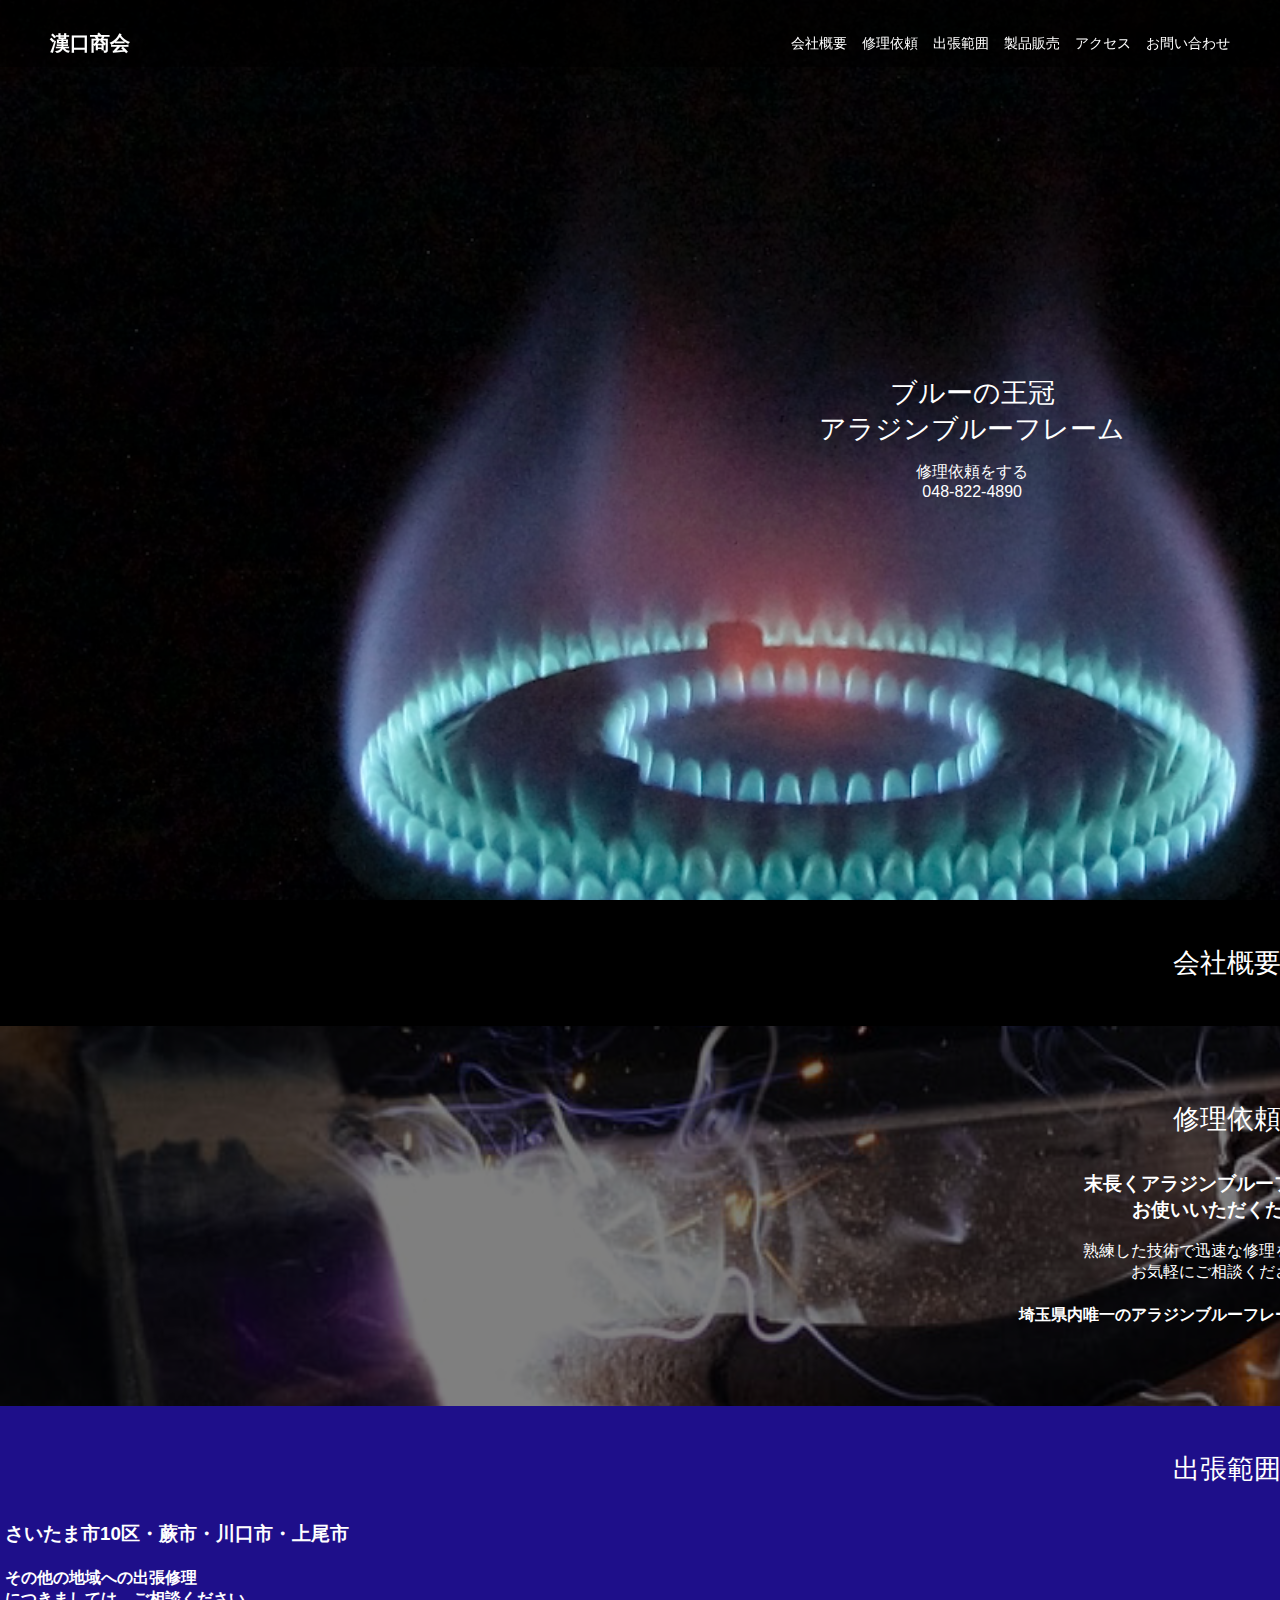
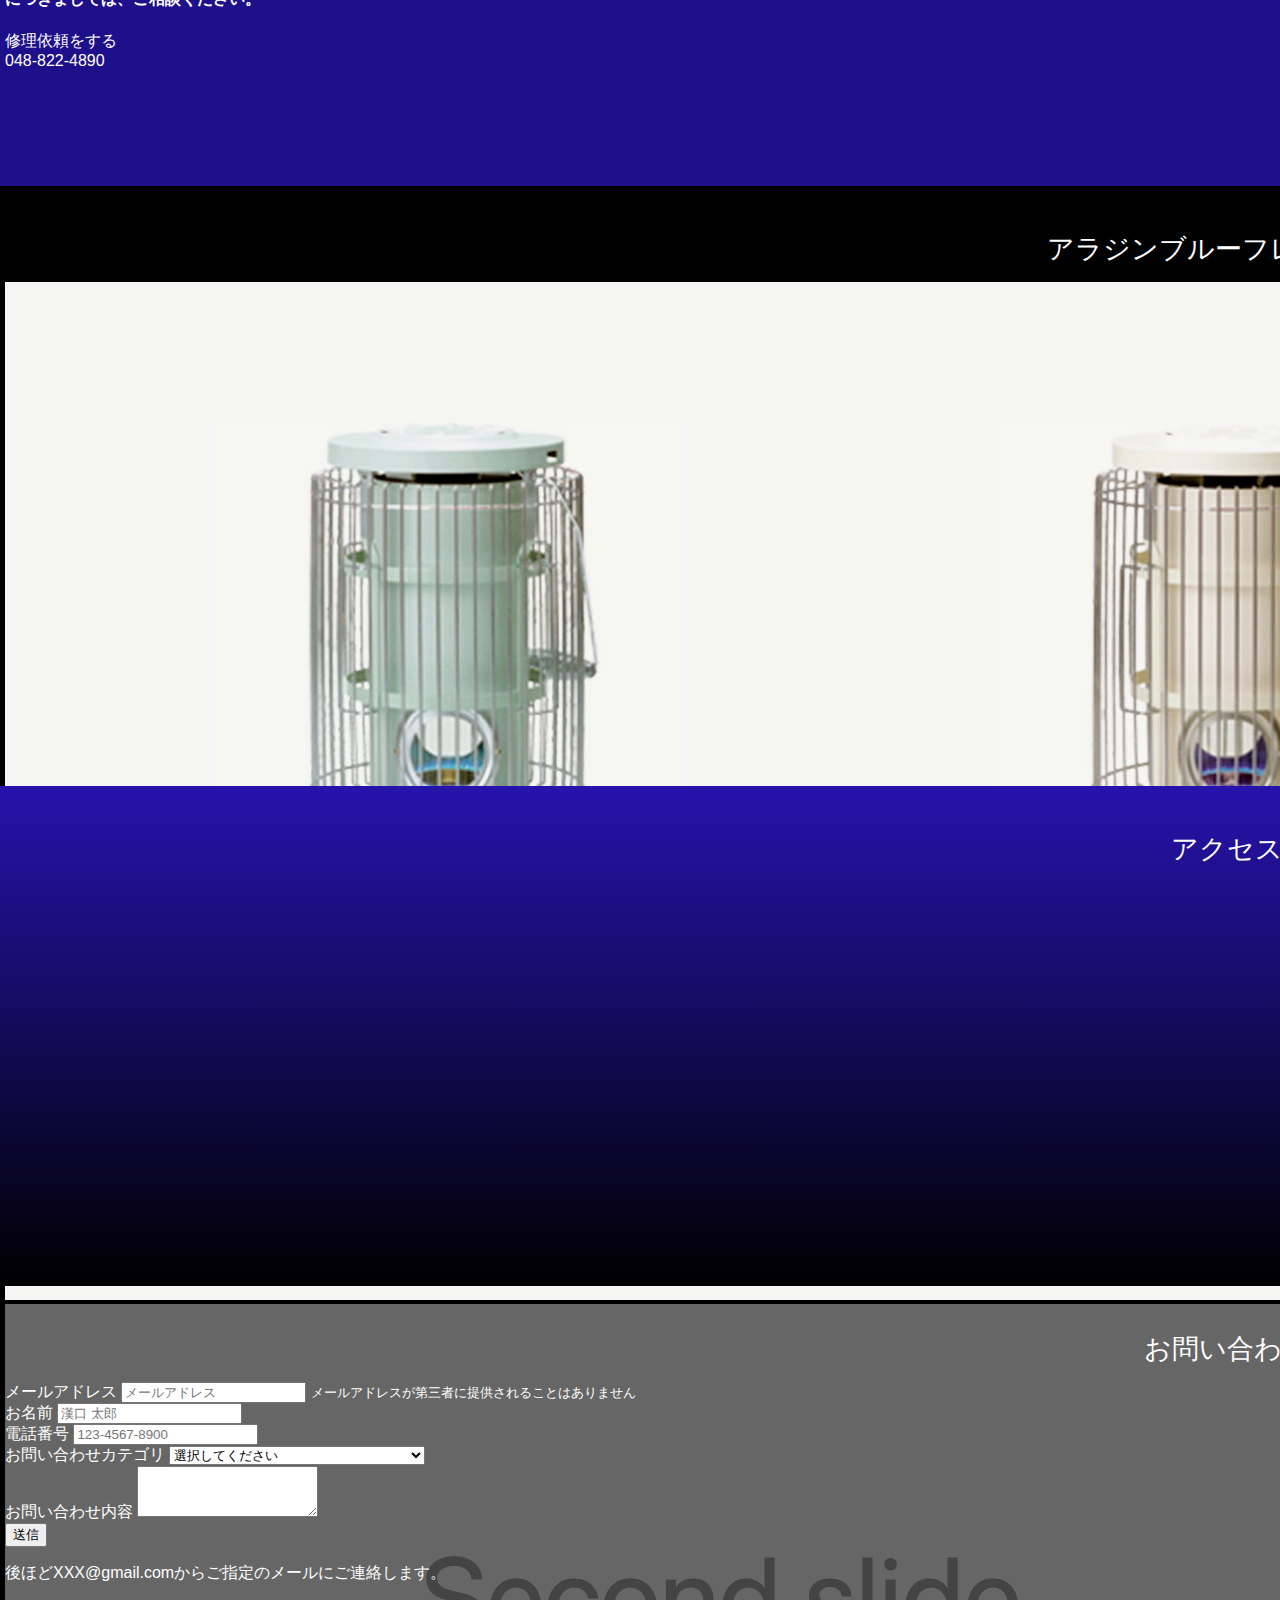
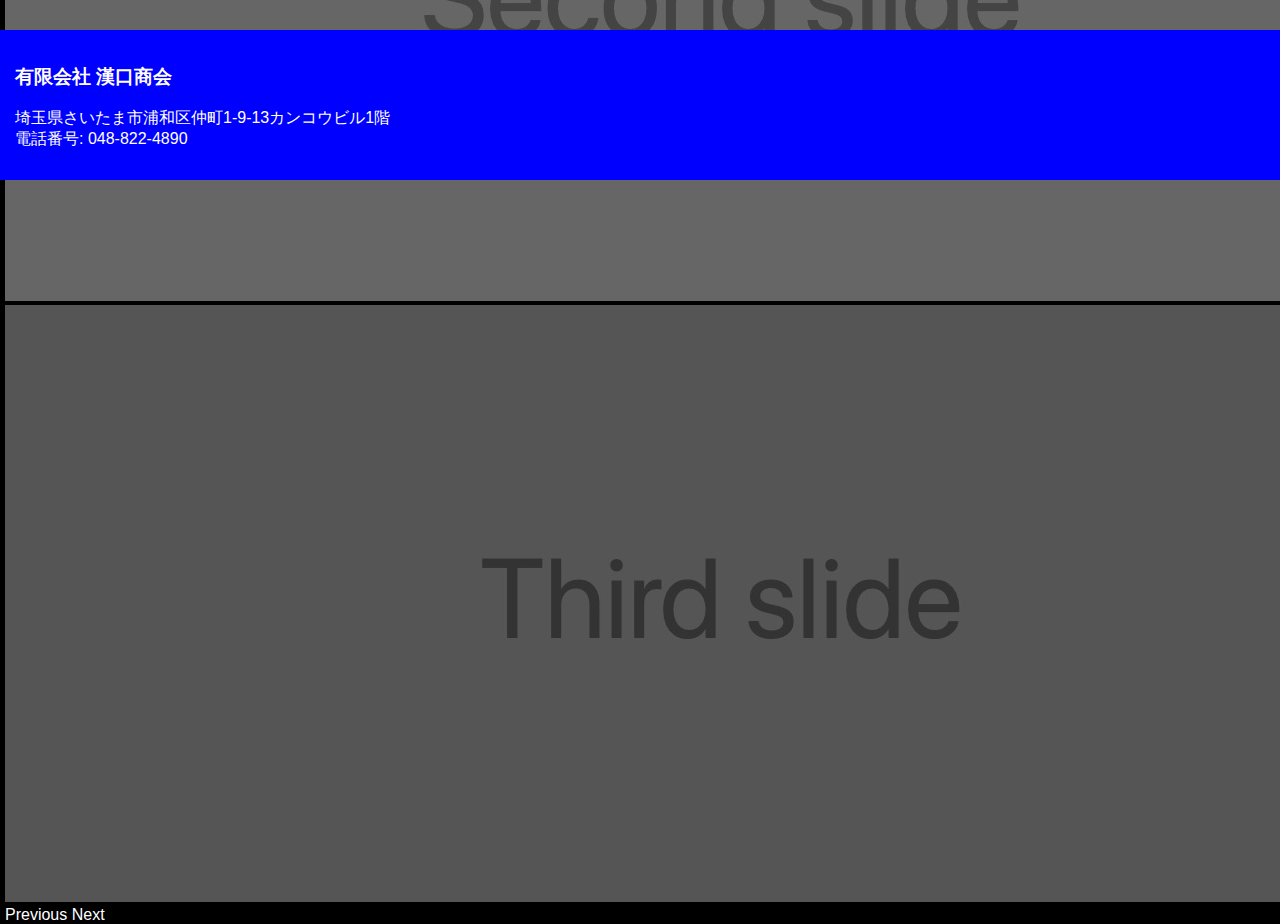
==== top.html @ eae3d61a "Connecting among files" ====
<!DOCTYPE html>
<html>

  <head>
    <meta charset="utf-8">
    <meta name="viewport" content="width=device-width, initial-scale=1">
    <!--Bootstrap-->
    <link href="https://cdn.jsdelivr.net/npm/bootstrap@5.0.0-beta1/dist/css/bootstrap.min.css" rel="stylesheet" integrity="sha384-giJF6kkoqNQ00vy+HMDP7azOuL0xtbfIcaT9wjKHr8RbDVddVHyTfAAsrekwKmP1" crossorigin="anonymous">
    <link rel="stylesheet" href="stylesheet.css">
    <title>漢口商会</title>
  </head>

  <body>

    <div class="wrapper">

      <header>
        <h1>
          <a href="#">漢口商会</a>
        </h1>
        <nav>
          <ul>
            <li><a href="#">会社概要</a></li>
            <li><a href="#">修理依頼</a></li>
            <li><a href="#">出張範囲</a></li>
            <li><a href="#">製品販売</a></li>
            <li><a href="#">アクセス</a></li>
            <li><a href="#">お問い合わせ</a></li>
          </ul>
        </nav>
      </header>

      <div class="main-visual">
        <div class="main-visual_content">
          <h2>ブルーの王冠</br>アラジンブルーフレーム</h2>

          <a class="btn btn-primary" href="tel:048-822-4890" role="button">修理依頼をする</br>048-822-4890</a>
        </div>
      </div>

      <div class="container about">
        <div class="about_content">
          <h2>会社概要</h2>
        </div>
      </div>

      <div class="container repair">
        <div class="repair__content">
          <h2>修理依頼</h2>
          <h3>末長くアラジンブルーフレームを</br>お使いいただくために</h3>
          <p>熟練した技術で迅速な修理を致します。</br>お気軽にご相談ください。</p>
          <h4>埼玉県内唯一のアラジンブルーフレーム認定代理店です。</h4>
        </div>
      </div>

      <div class="container area">
        <h2>出張範囲</h2>

        <!-- 画像入れる-->
        <h3>さいたま市10区・蕨市・川口市・上尾市</h3>
        <h4>その他の地域への出張修理</br>につきましては、ご相談ください。</h4>

        <a class="btn btn-primary" href="tel:048-822-4890" role="button">修理依頼をする</br>048-822-4890</a>

      </div>

      <div class="container products">
        <h2>アラジンブルーフレーム販売</h2>
        <div id="carouselExampleControls" class="carousel slide" data-bs-ride="carousel">
          <div class="carousel-inner">
            <div class="carousel-item active">
              <img src='images/stoves.jpeg' class="d-block w-100" alt="アラジンストーブ1">
            </div>
            <div class="carousel-item">
              <img src='images/secondimage.jpeg' class="d-block w-100" alt="アラジンストーブ2">
            </div>
            <div class="carousel-item">
              <img src='images/thirdimage.jpeg' class="d-block w-100" alt="アラジンストーブ3">
            </div>
          </div>
          <a class="carousel-control-prev" href="#carouselExampleControls" role="button" data-bs-slide="prev">
            <span class="carousel-control-prev-icon" aria-hidden="true"></span>
            <span class="visually-hidden">Previous</span>
          </a>
          <a class="carousel-control-next" href="#carouselExampleControls" role="button" data-bs-slide="next">
            <span class="carousel-control-next-icon" aria-hidden="true"></span>
            <span class="visually-hidden">Next</span>
          </a>
        </div>
      </div>

      <div class="container access">
        <h2>アクセス</h2>
        <div class="access__content">
          <!-- Google Map -->
          <iframe src="https://www.google.com/maps/embed?pb=!1m18!1m12!1m3!1d3233.5124702056623!2d139.65215631499336!3d35.86095632770206!2m3!1f0!2f0!3f0!3m2!1i1024!2i768!4f13.1!3m3!1m2!1s0x6018ea81e1082757%3A0xe684399917e9505b!2z77yI5pyJ77yJ5ryi5Y-j5ZWG5LyaIOaaluaIv-apn-WZqOS_rueQhumDqA!5e0!3m2!1sja!2sjp!4v1619706827927!5m2!1sja!2sjp" width="550" height="400" style="border:0;" allowfullscreen="" loading="lazy"></iframe>
          <p>浦和駅より徒歩6分</p>
        </div>

      </div>

      <div class="container contact">
        <h2>お問い合わせ</h2>
        <!-- お問い合わせフォーム -->
        <form class="contact__form" action="index.html" method="post">
          <div class="form-group">
            <label for="exampleInputEmail1">メールアドレス</label>
            <input type="email" class="form-control" id="InputEmail" aria-describedby="emailHelp" placeholder="メールアドレス">
            <small id="emailHelp" class="form-text text-muted">メールアドレスが第三者に提供されることはありません</small>
          </div>
          <div class="form-group">
            <label for="inputAddress">お名前</label>
            <input type="text" class="form-control" id="InputName" placeholder="漢口 太郎">
          </div>
          <div class="form-group">
            <label for="inputAddress">電話番号</label>
            <input type="text" class="form-control" id="InputPhoneNumber" placeholder="123-4567-8900">
          </div>
          <div class="form-group col-md-4">
            <label for="inputState">お問い合わせカテゴリ</label>
            <select id="inputState" class="form-control">
              <option selected>選択してください</option>
              <option value="form_repair">修理に関するお問い合わせ</option>
              <option value="form_stove">ストーブ購入に関するお問い合わせ</option>
              <option value="form_core">ストーブ芯の購入に関するお問い合わせ</option>
              <option value="form_other">その他のお問い合わせ</option>
            </select>
          </div>
          <div class="form-group">
            <label for="exampleFormControlTextarea1">お問い合わせ内容</label>
            <textarea class="form-control" id="InputContent" rows="3"></textarea>
          </div>

          <button class="btn btn-primary" type="submit">送信</button>
          <p>後ほどXXX@gmail.comからご指定のメールにご連絡します。</p>
        </form>
      </div>

  <!--
      <a href="#" class="phone_buttom">
        <h3>修理依頼をする</br>
        048-822-4890</h3>
      </a>
  -->
      <footer>
        <h3>有限会社 漢口商会</h3>
        <p>埼玉県さいたま市浦和区仲町1-9-13カンコウビル1階</br>
          電話番号: 048-822-4890
        </p>
        <div class="">

        </div>

      </footer>


    </div>

<!--
    <div class="hero">
      <div class="hero__image">
        <h2>青い王冠、ブルーフレーム</h2>
        <p>アラジンブルーフレームヒーターの修理致します</p>
      </div>
    </div>

    <div class="main">
    </div>

    <div class="footer">
    </div>
-->
  <script src="https://cdn.jsdelivr.net/npm/bootstrap@5.0.0-beta1/dist/js/bootstrap.bundle.min.js" integrity="sha384-ygbV9kiqUc6oa4msXn9868pTtWMgiQaeYH7/t7LECLbyPA2x65Kgf80OJFdroafW" crossorigin="anonymous"></script>
  </body>


</html>
---- stylesheet.css ----
* {
  box-sizing: border-box;
}

body{
  background-color: black;
  color: white;
  margin: 0;
  padding: 0;
  font-family: "Hiragino Kaku Gothic Pro", "ヒラギノ角ゴ Pro W3", メイリオ, Meiryo, "ＭＳ Ｐゴシック", "Helvetica Neue", Helvetica, Arial, sans-serif;
  /*background-color: #e6e6e6;*/
}

.wrapper {
  display: grid;
  grid-template-rows: auto 100vh auto 380px 380px 600px 500px auto 150px; /*縦方向の要素のサイズの指定(横線を定義)*/
}

.container {
  padding: 30px 5px 30px 5px;
}


header {
  width: 100%;
  grid-row: 1 / 2;
  padding: 30px 50px 10px;
  background-color: rgba(0, 0, 0, 0.6);
  position: fixed; /*絶対位置で場所を指定*/
  top: 0; /*topから0pxのところに配置したい*/
  display: flex; /*子要素のレイアウトをコントロールできるように！*/
  align-items: center;
  z-index: 99;
}

h1 {
  margin: 0;
  padding: 0;
  font-size: 20px;
}

a {
  text-decoration: none;
  color: white;
}

nav {
  margin: 0 0 0 auto; /*上右下左の順に指定できる。左をautoにすることで自動的に右に寄せてくれる*/
}

ul {
  list-style: none;
  margin: 0;
  display: flex;
}

li {
  margin: 0 0 0 15px;
  font-size: 14px;
}

h2 {
  margin: 0;
  padding-top: 15px;
  padding-bottom: 15px;
  text-align: center;
  font-size: 27px;
  font-weight: normal;
}

.main-visual {
  grid-row: 2 / 3;
  /* height: 100vh; */
  background: url('images/stovefire2.png') center/ cover no-repeat;
  background-size: cover;
  align-items: center;
  /* margin-bottom: 100px; */
}

.main-visual a {
  display: inline-block;
}

.main-visual_content {
  position: absolute;
  top: 40%;
  left: 64%;
  text-align: center;
}

.about {
  grid-row: 3 / 4;
}

.repair {
  grid-row: 4 / 5;
  /*background: linear-gradient(#000, #2613ac);グラデーション*/
  background: url('images/repairimage.jpg') center/ cover no-repeat;
  background-size: cover;
  position: relative;
}

.repair::before {
  content: '';
  /* ↓暗いオーバーレイを半透明で配置 */
  background-color: rgba(0, 0, 0, 0.5);
  /* ↓全体を覆うように配置 */
  position: absolute;
  top: 0;
  right: 0;
  bottom: 0;
  left: 0;
}

.repair__content {
  position: absolute;
  text-align: center;
  top: 50%;
  left: 50%;
  transform:translateY(-50%)translateX(-50%);
  -webkit-　　　
  transform:translateY(-50%)translateX(-50%);
  margin:auto;
}


.area {
  grid-row: 5 / 6;
  background: rgba(38,19,172,0.8);
  align-items: center;
}

.products {
  grid-row: 6 / 7;
}

.access {
  grid-row: 7 / 8;
  background: linear-gradient(#2613ac, #000);
  align-items: center;
}

.access__content {
  display: flex;
  justify-content: center;
}

.access__content p {
  padding:  0 10px 0 10px;
}

.contact {
  grid-row: 8 / 9;
}

footer {
  grid-row: 9 / 10;
  padding: 15px;
  background-color: blue;
}

.footer h3 {
  margin: 0;
}




/*
.hero{
  width: 100vw;
  height: 70%;
}

.hero__image {
  background-image: url("images/stovefire2.png");
  background-repeat: no-repeat;
  background-size: cover;
  width: 100%;
  height: auto;
}

.hero h2{
  top: 25%;
  left: 39%;
}

.hero p{
  top: 25%;
  left: 39%;
}

.main{

}

.footer{

}
*/
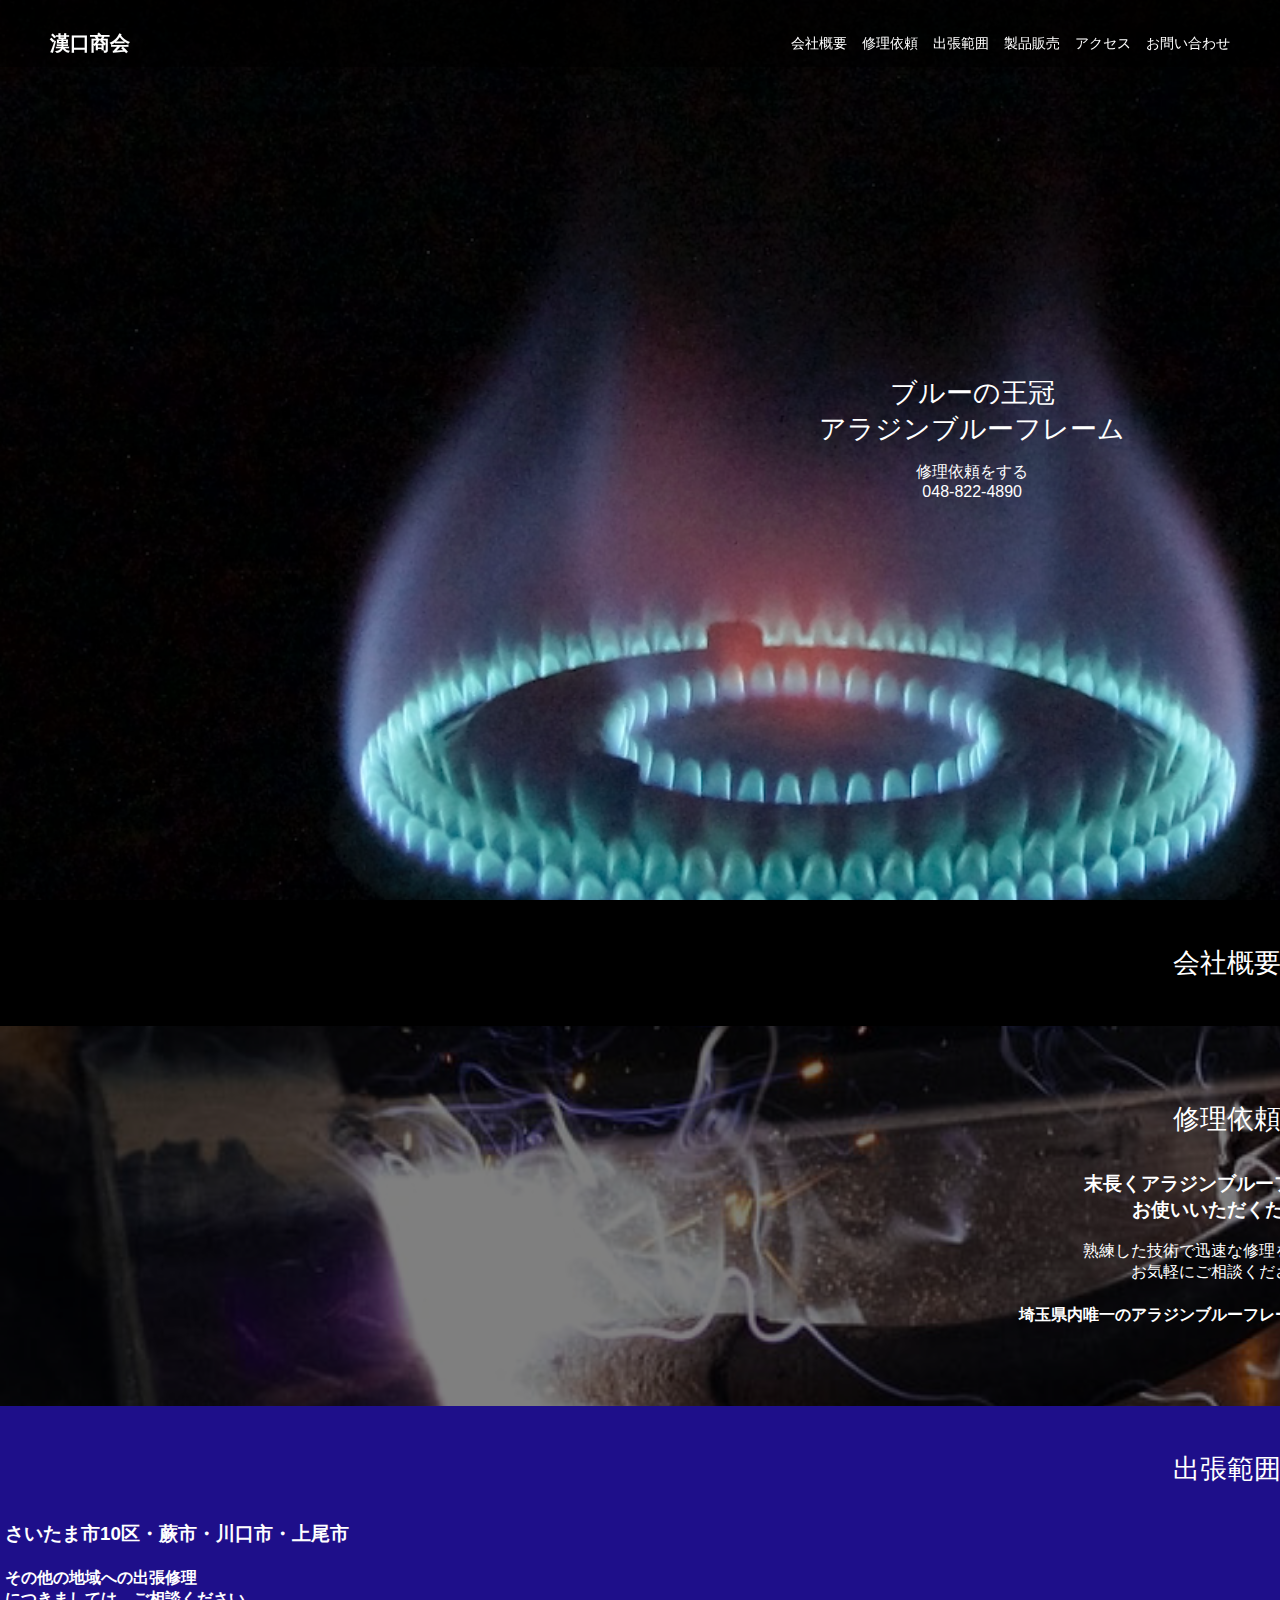
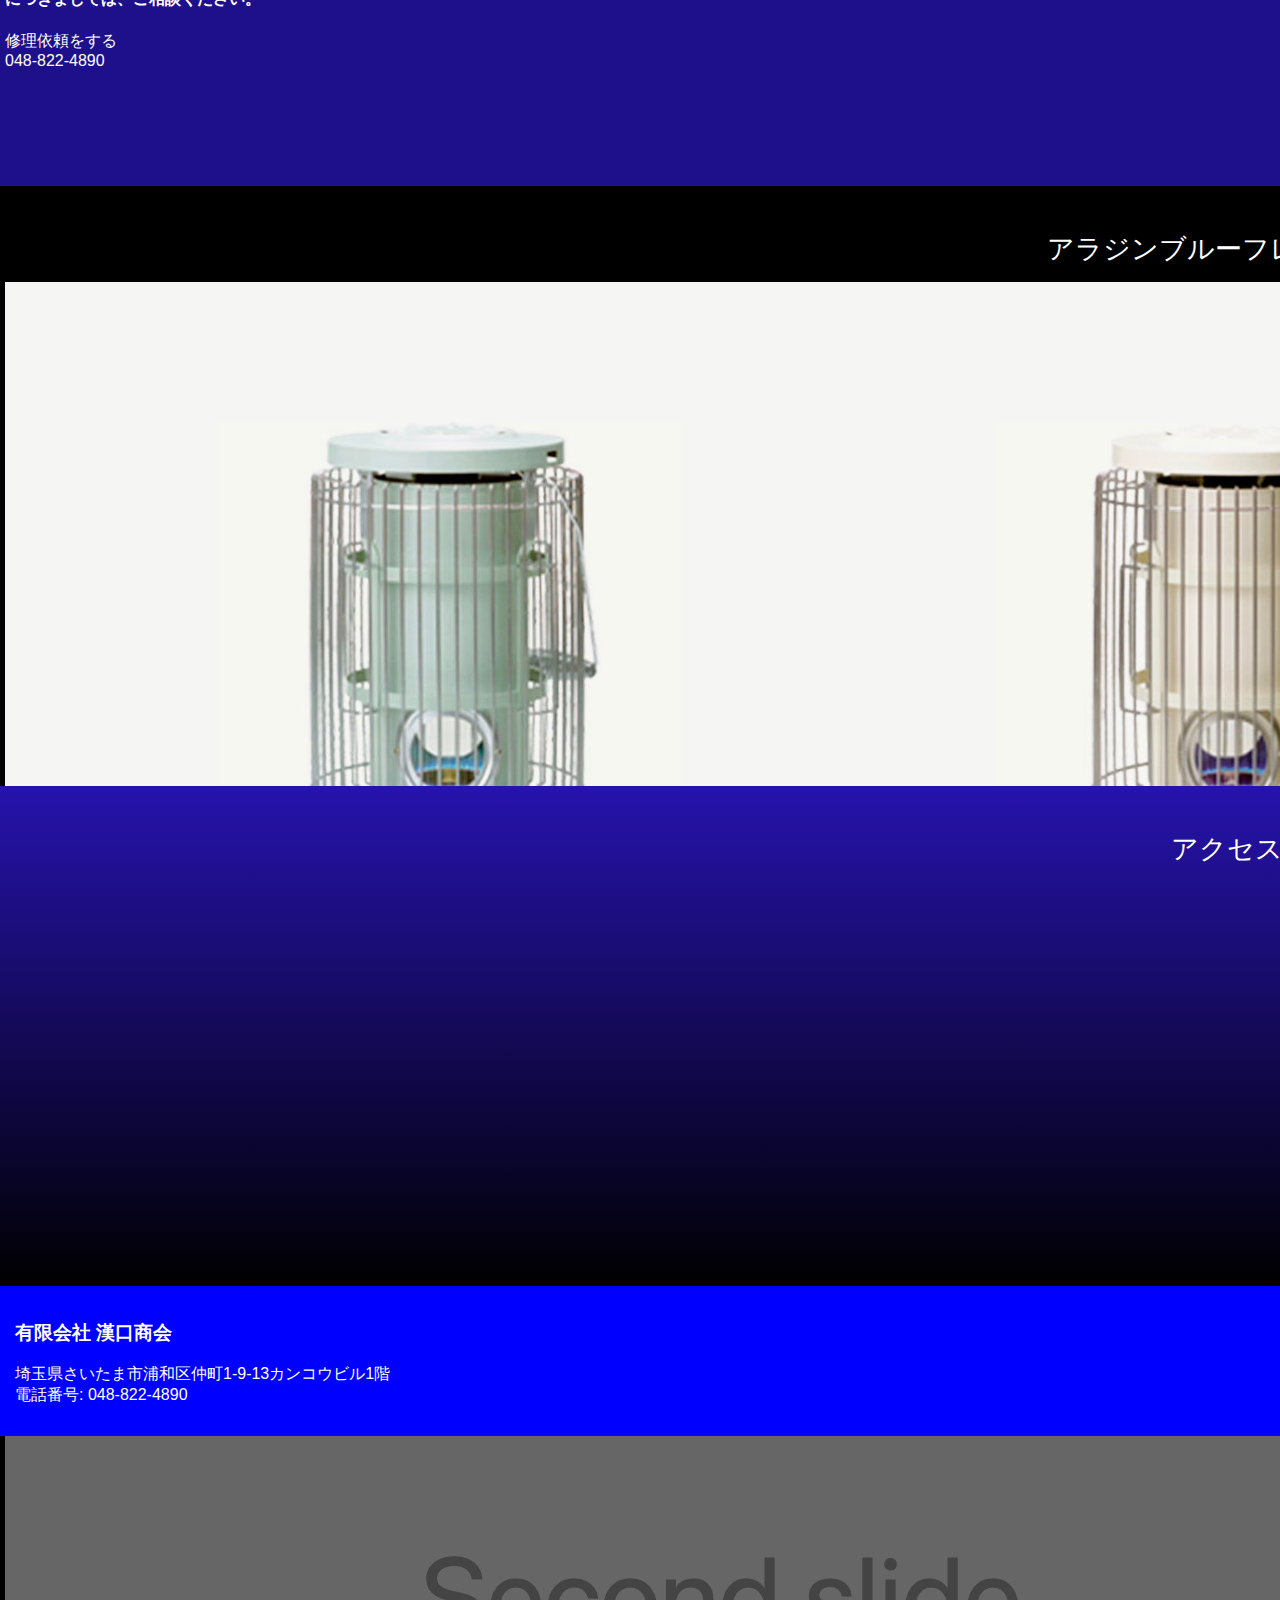
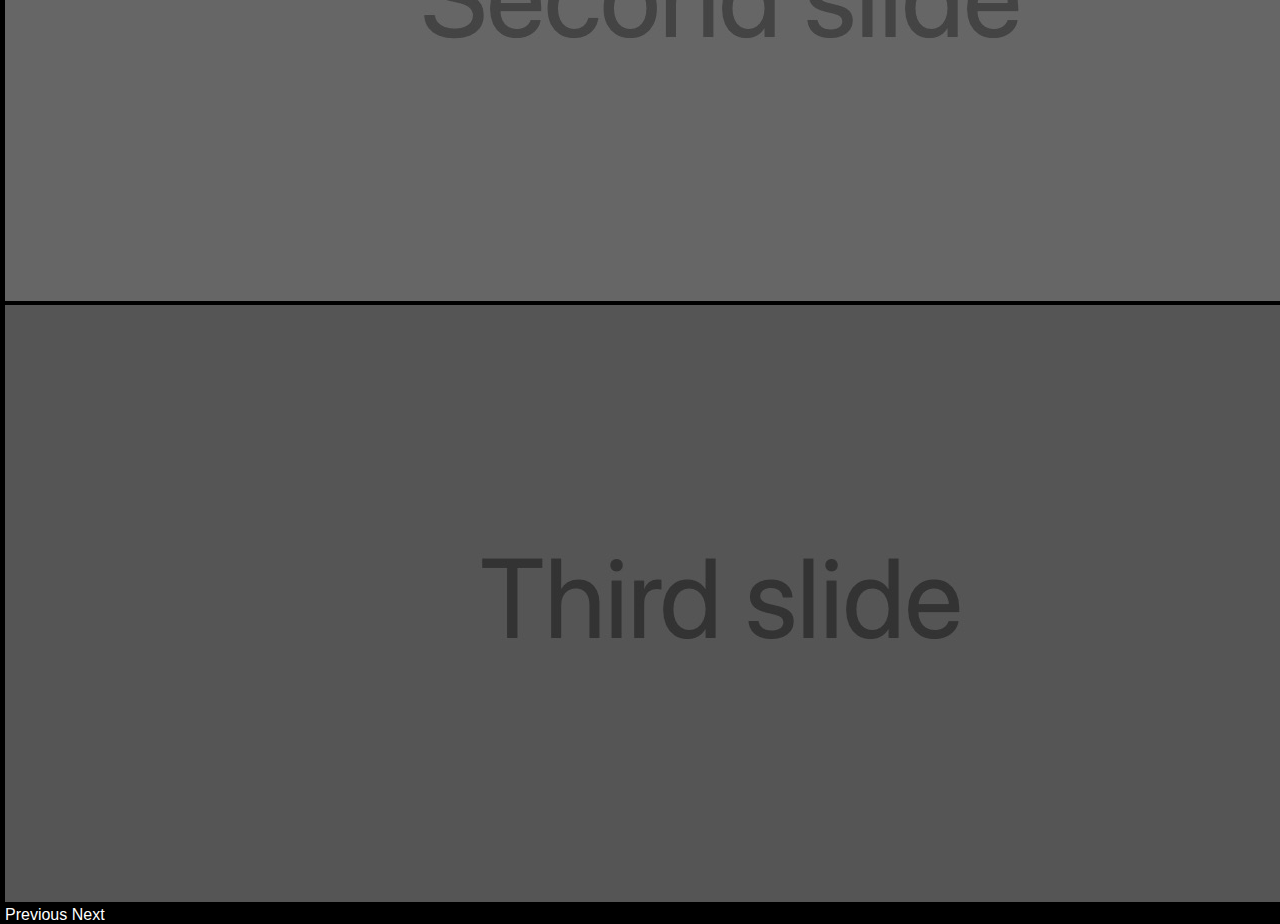
==== commit 21656f28: "added a contact form. Need to fix errors" ====
--- a/top.html
+++ b/top.html
@@ -99,43 +99,6 @@
 
       </div>
 
-      <div class="container contact">
-        <h2>お問い合わせ</h2>
-        <!-- お問い合わせフォーム -->
-        <form class="contact__form" action="index.html" method="post">
-          <div class="form-group">
-            <label for="exampleInputEmail1">メールアドレス</label>
-            <input type="email" class="form-control" id="InputEmail" aria-describedby="emailHelp" placeholder="メールアドレス">
-            <small id="emailHelp" class="form-text text-muted">メールアドレスが第三者に提供されることはありません</small>
-          </div>
-          <div class="form-group">
-            <label for="inputAddress">お名前</label>
-            <input type="text" class="form-control" id="InputName" placeholder="漢口 太郎">
-          </div>
-          <div class="form-group">
-            <label for="inputAddress">電話番号</label>
-            <input type="text" class="form-control" id="InputPhoneNumber" placeholder="123-4567-8900">
-          </div>
-          <div class="form-group col-md-4">
-            <label for="inputState">お問い合わせカテゴリ</label>
-            <select id="inputState" class="form-control">
-              <option selected>選択してください</option>
-              <option value="form_repair">修理に関するお問い合わせ</option>
-              <option value="form_stove">ストーブ購入に関するお問い合わせ</option>
-              <option value="form_core">ストーブ芯の購入に関するお問い合わせ</option>
-              <option value="form_other">その他のお問い合わせ</option>
-            </select>
-          </div>
-          <div class="form-group">
-            <label for="exampleFormControlTextarea1">お問い合わせ内容</label>
-            <textarea class="form-control" id="InputContent" rows="3"></textarea>
-          </div>
-
-          <button class="btn btn-primary" type="submit">送信</button>
-          <p>後ほどXXX@gmail.comからご指定のメールにご連絡します。</p>
-        </form>
-      </div>
-
   <!--
       <a href="#" class="phone_buttom">
         <h3>修理依頼をする</br>
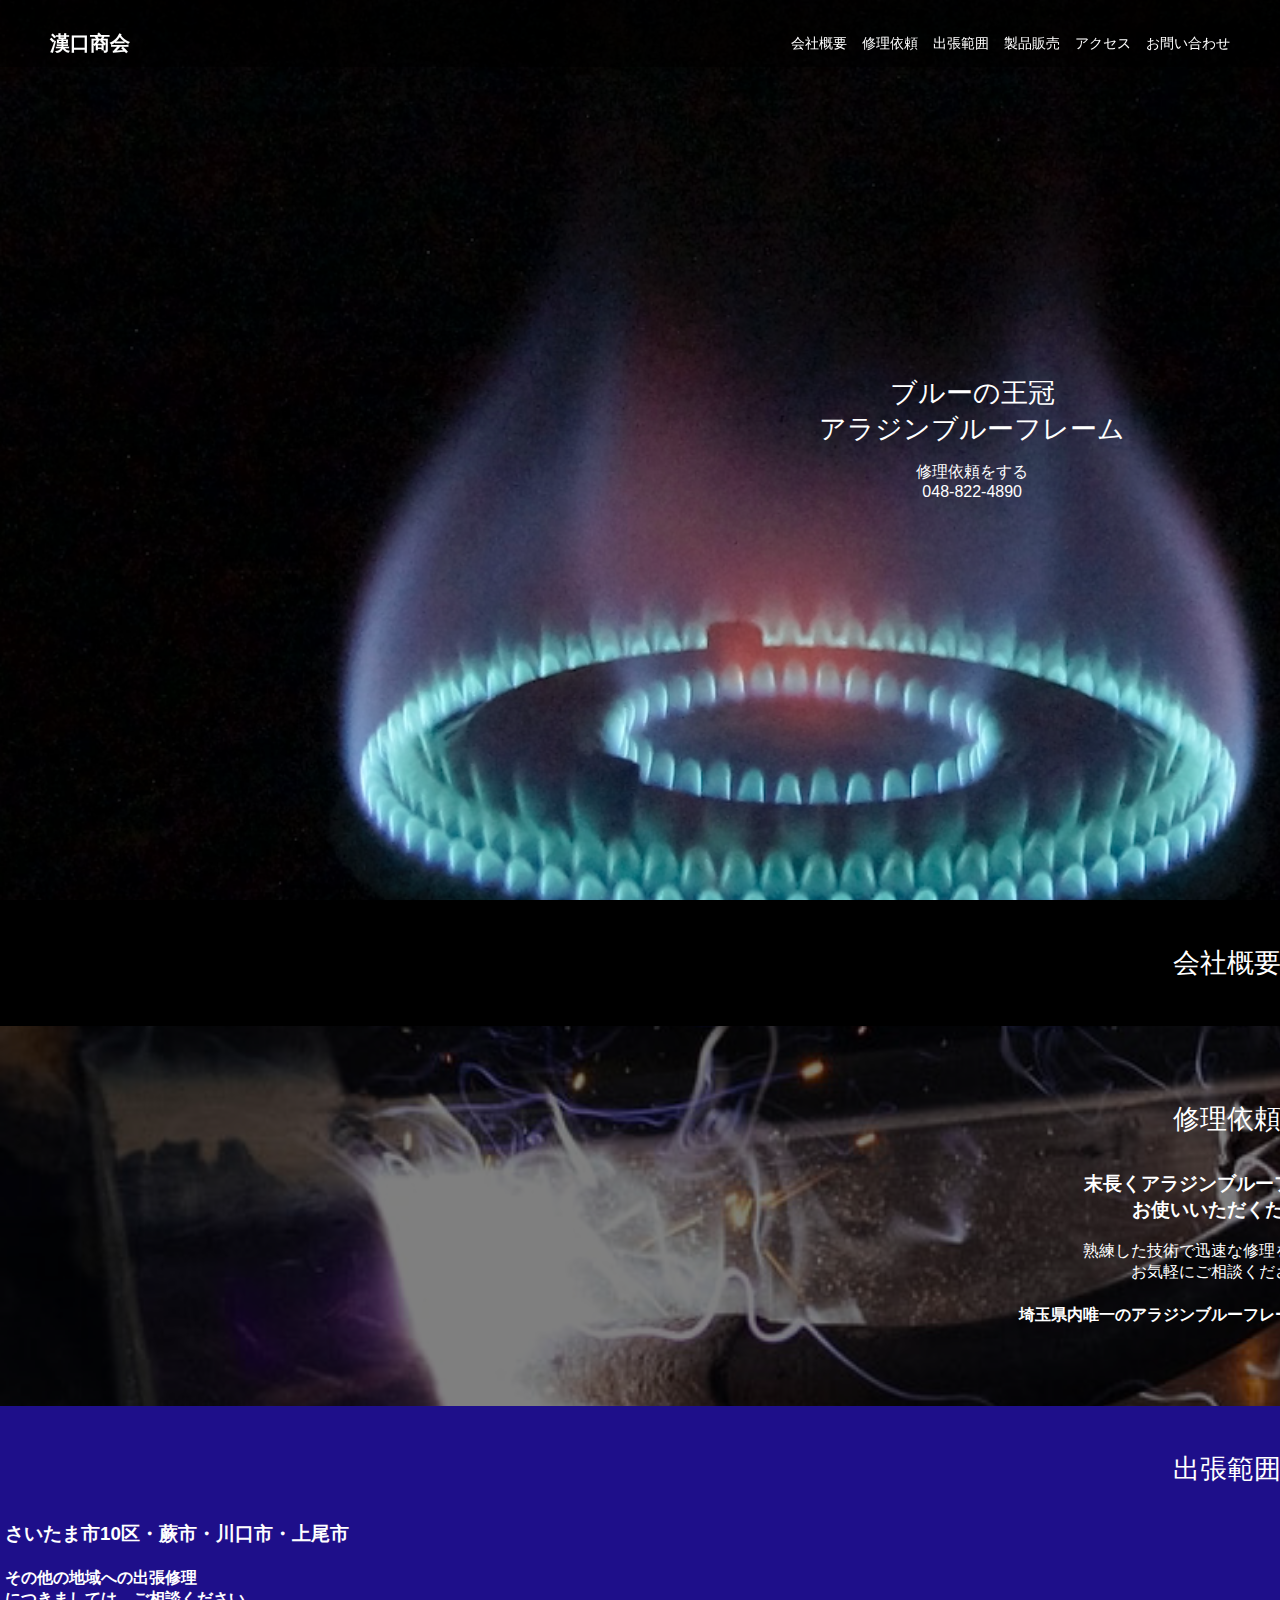
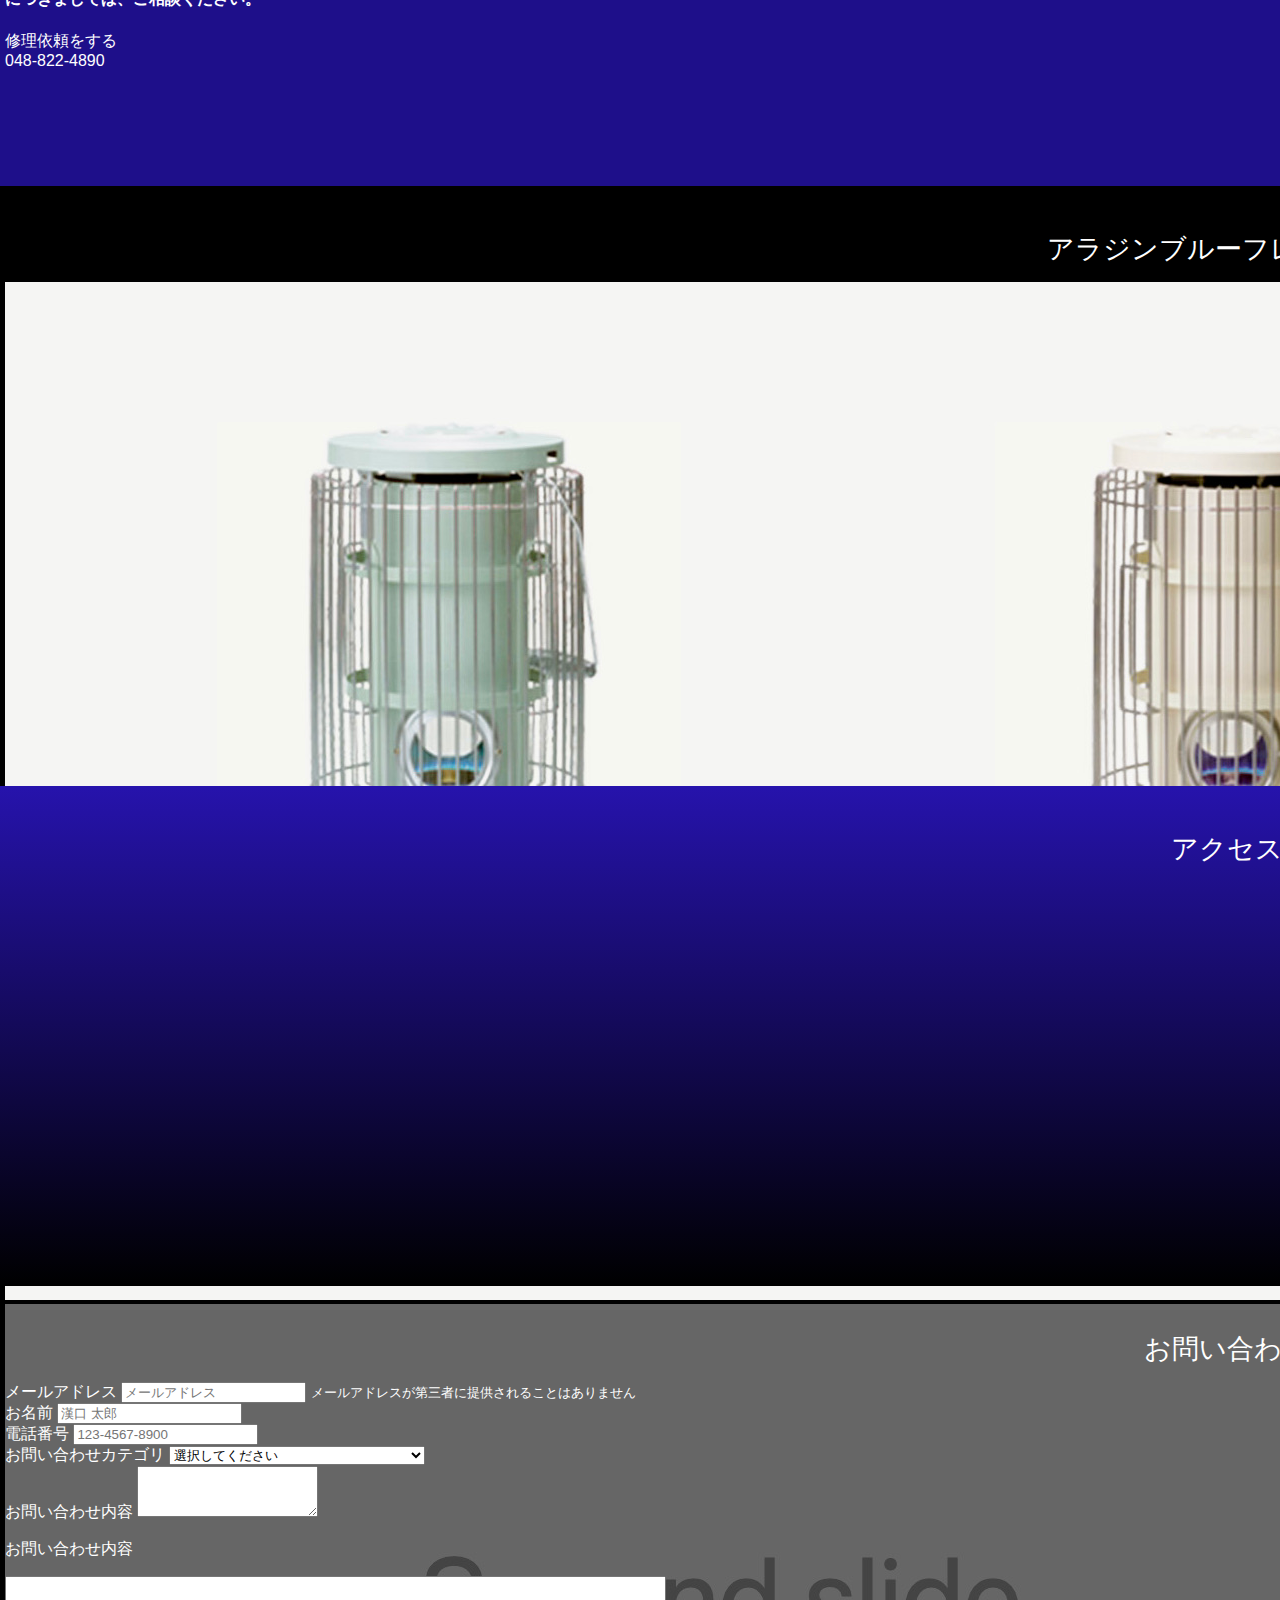
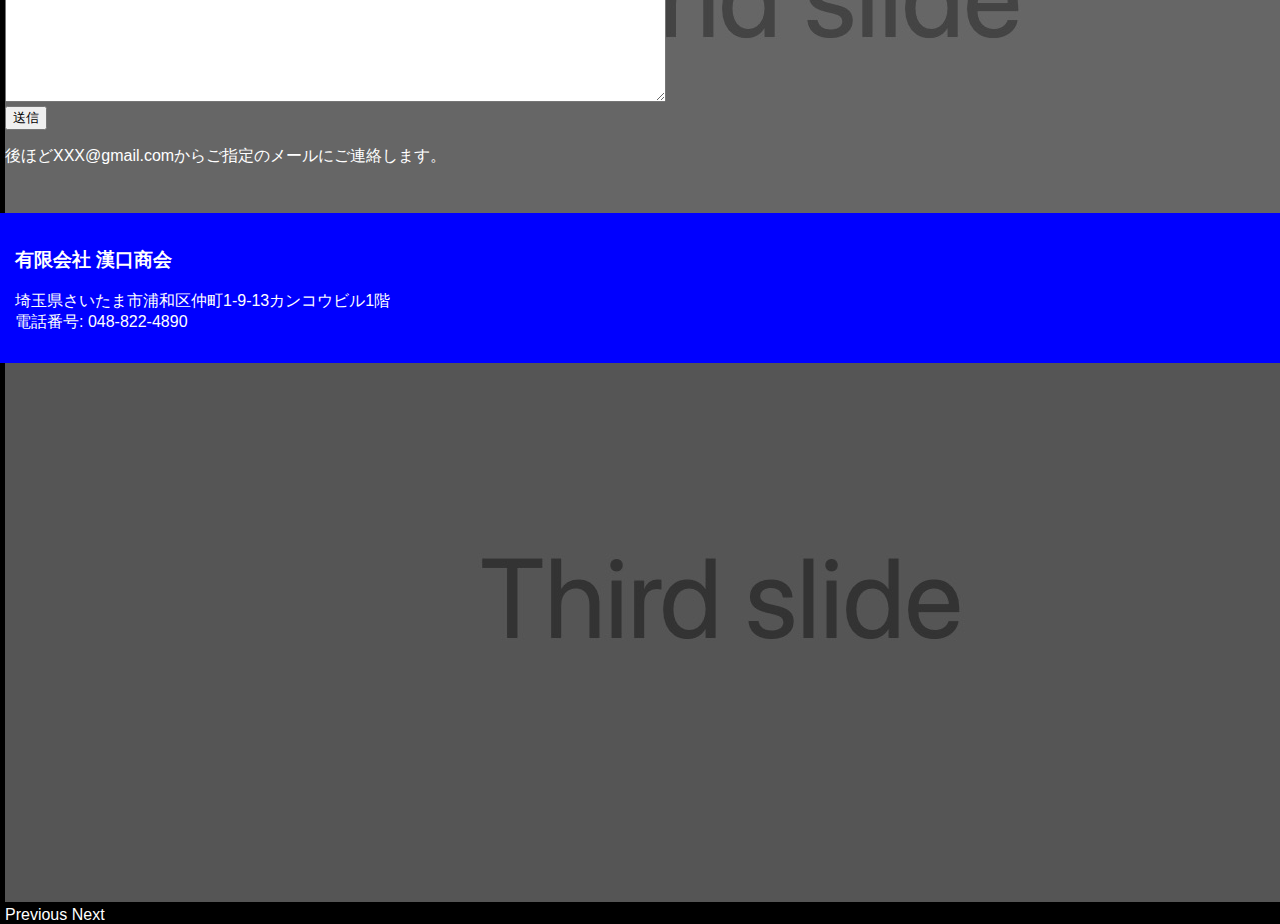
==== commit c81f54c3: "Connected with other page" ====
--- a/top.html
+++ b/top.html
@@ -25,7 +25,7 @@
             <li><a href="#">出張範囲</a></li>
             <li><a href="#">製品販売</a></li>
             <li><a href="#">アクセス</a></li>
-            <li><a href="#">お問い合わせ</a></li>
+            <li><a href="contact/contact.php">お問い合わせ</a></li>
           </ul>
         </nav>
       </header>
@@ -99,6 +99,49 @@
 
       </div>
 
+      <div class="container contact">
+        <h2>お問い合わせ</h2>
+        <!-- お問い合わせフォーム -->
+        <form class="contact__form" action="index.html" method="post">
+          <div class="form-group">
+            <label for="exampleInputEmail1">メールアドレス</label>
+            <input type="email" class="form-control" id="InputEmail" aria-describedby="emailHelp" placeholder="メールアドレス">
+            <small id="emailHelp" class="form-text text-muted">メールアドレスが第三者に提供されることはありません</small>
+          </div>
+          <div class="form-group">
+            <label for="inputAddress">お名前</label>
+            <input type="text" class="form-control" id="InputName" placeholder="漢口 太郎">
+          </div>
+          <div class="form-group">
+            <label for="inputAddress">電話番号</label>
+            <input type="text" class="form-control" id="InputPhoneNumber" placeholder="123-4567-8900">
+          </div>
+          <div class="form-group col-md-4">
+            <label for="inputState">お問い合わせカテゴリ</label>
+            <select id="inputState" class="form-control">
+              <option selected>選択してください</option>
+              <option value="form_repair">修理に関するお問い合わせ</option>
+              <option value="form_stove">ストーブ購入に関するお問い合わせ</option>
+              <option value="form_core">ストーブ芯の購入に関するお問い合わせ</option>
+              <option value="form_other">その他のお問い合わせ</option>
+            </select>
+          </div>
+          <div class="form-group">
+            <label for="exampleFormControlTextarea1">お問い合わせ内容</label>
+            <textarea class="form-control" id="InputContent" rows="3"></textarea>
+          </div>
+
+
+          <p>お問い合わせ内容</p>
+          <textarea name="form_content" rows="8" cols="80"></textarea></br>
+
+          <button class="btn btn-primary" type="submit" name="button">送信</button>
+
+          <p>後ほどXXX@gmail.comからご指定のメールにご連絡します。</p>
+
+        </form>
+      </div>
+
   <!--
       <a href="#" class="phone_buttom">
         <h3>修理依頼をする</br>
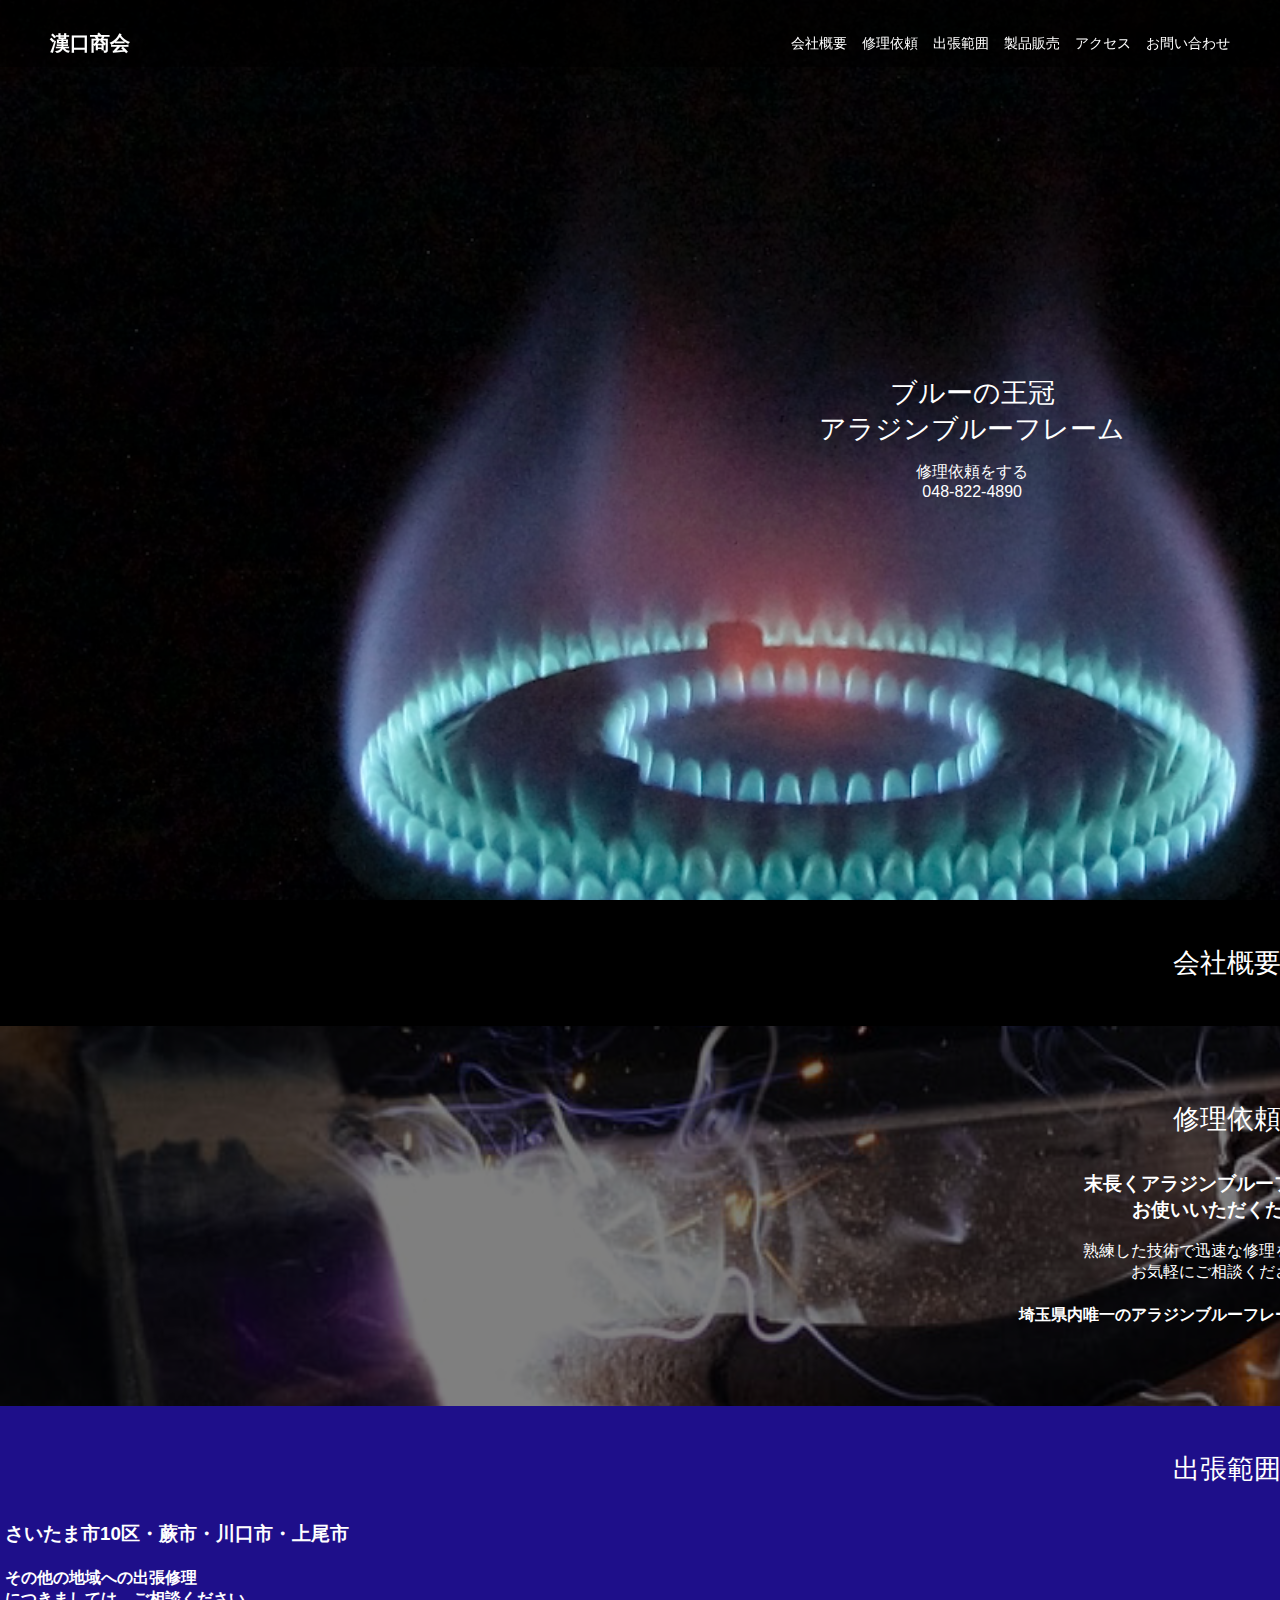
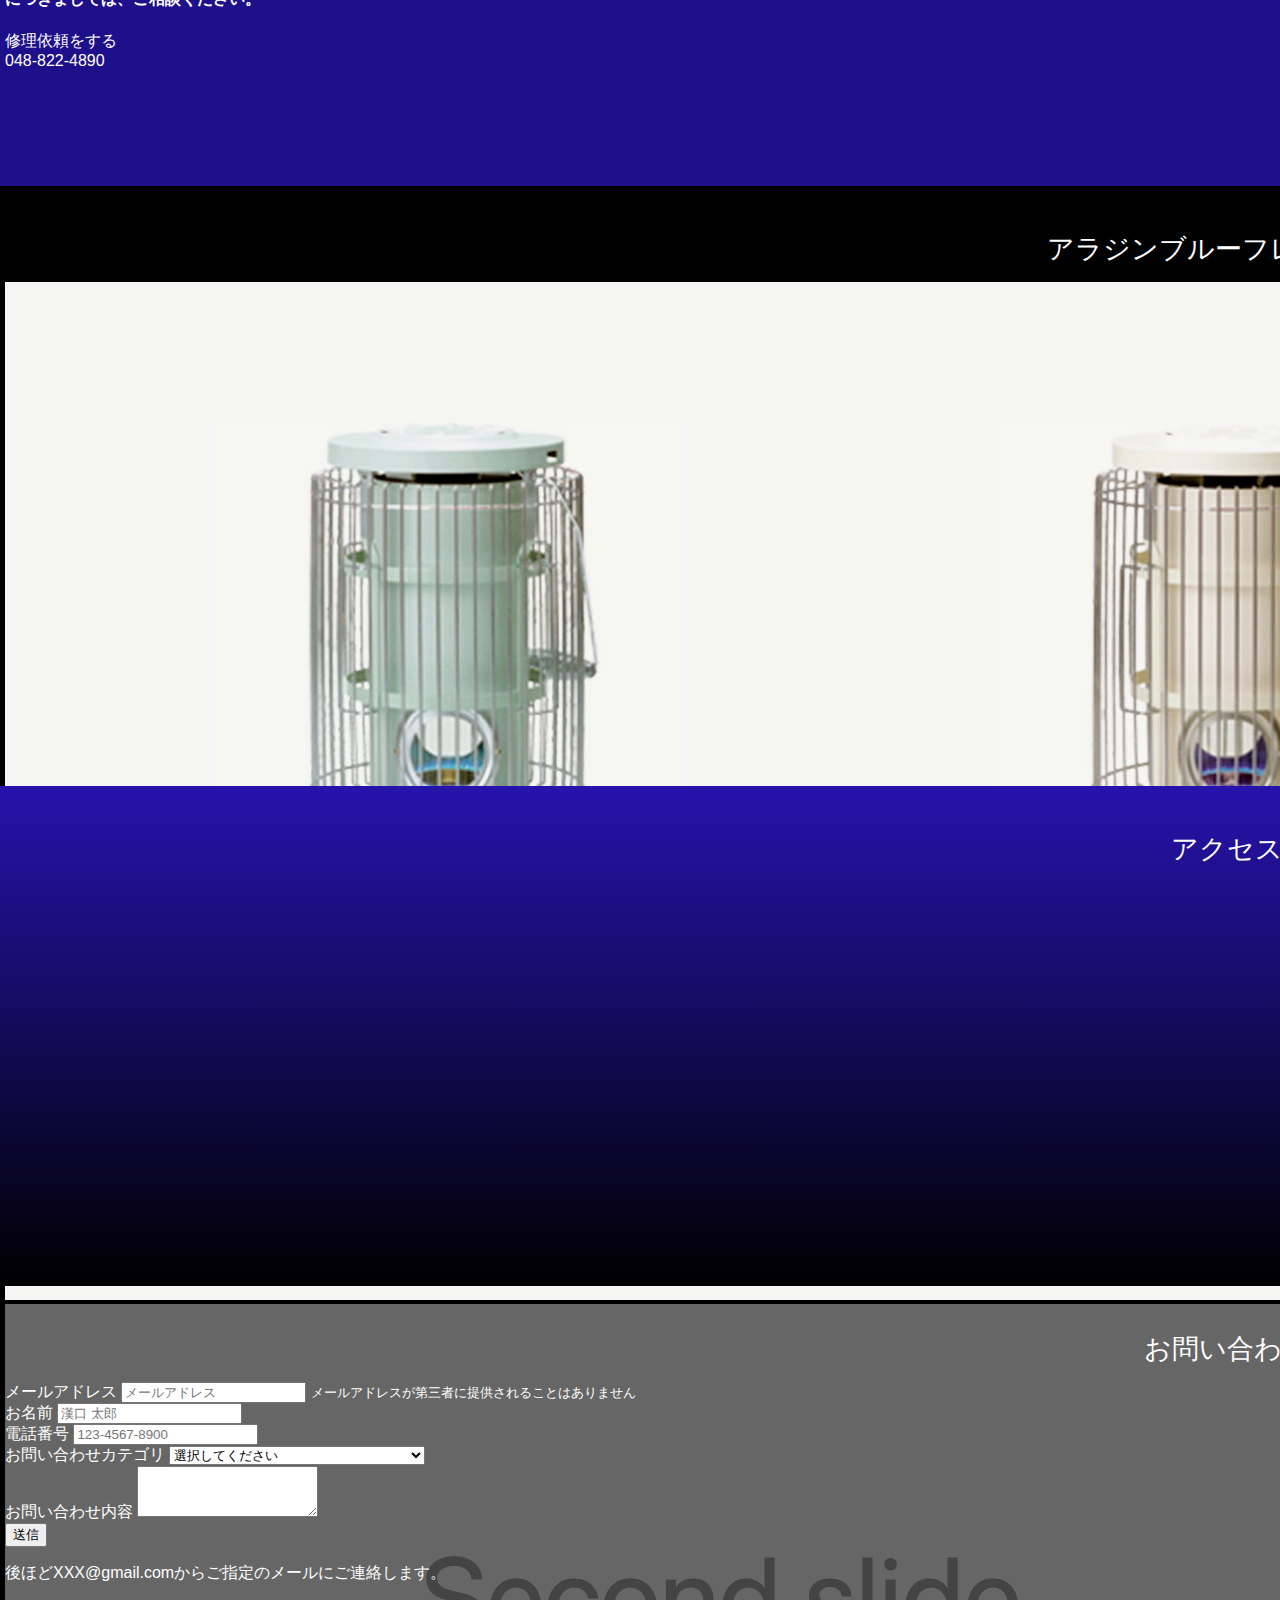
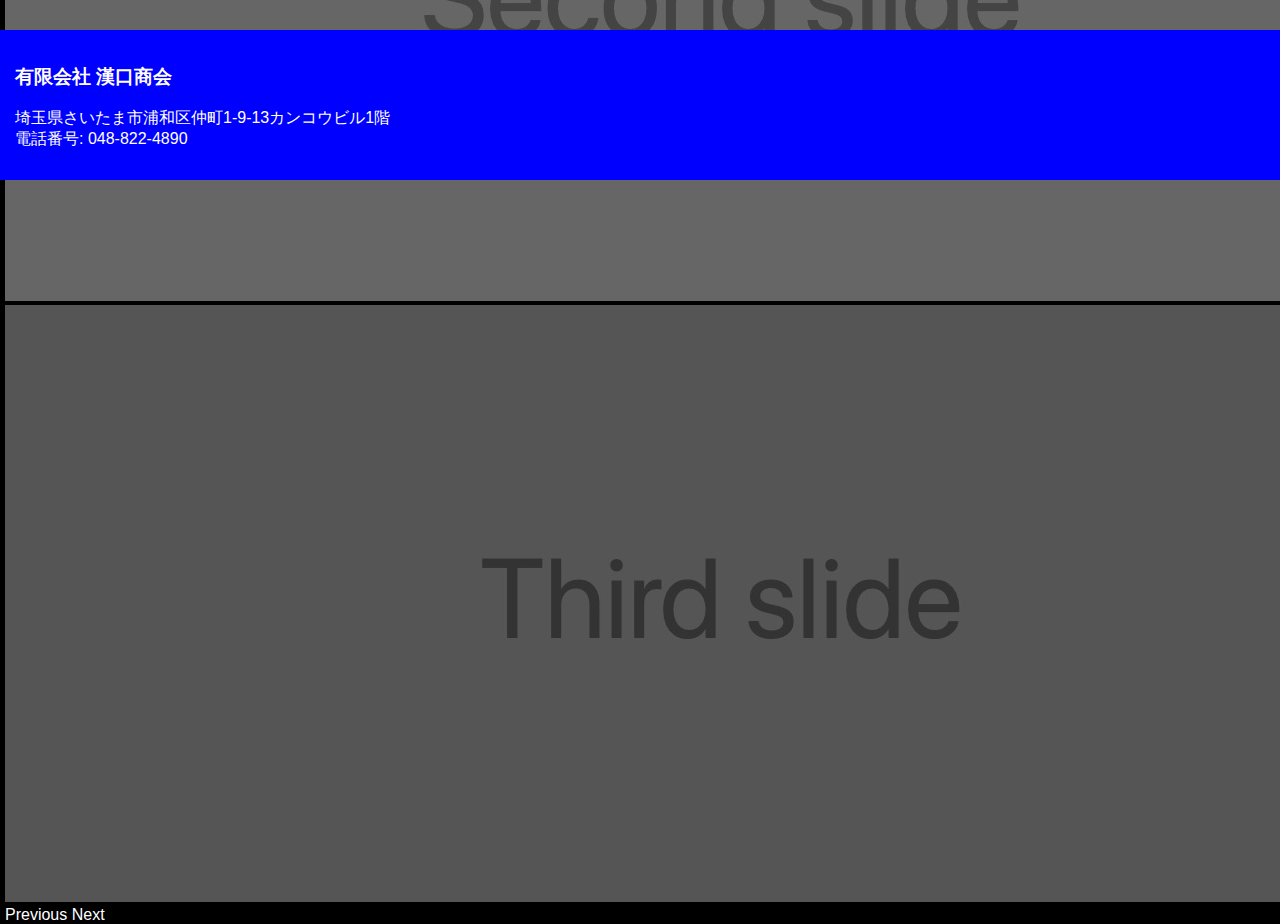
==== commit de7150f1: "Rewrite the form" ====
--- a/top.html
+++ b/top.html
@@ -130,11 +130,6 @@
             <label for="exampleFormControlTextarea1">お問い合わせ内容</label>
             <textarea class="form-control" id="InputContent" rows="3"></textarea>
           </div>
-
-
-          <p>お問い合わせ内容</p>
-          <textarea name="form_content" rows="8" cols="80"></textarea></br>
-
           <button class="btn btn-primary" type="submit" name="button">送信</button>
 
           <p>後ほどXXX@gmail.comからご指定のメールにご連絡します。</p>
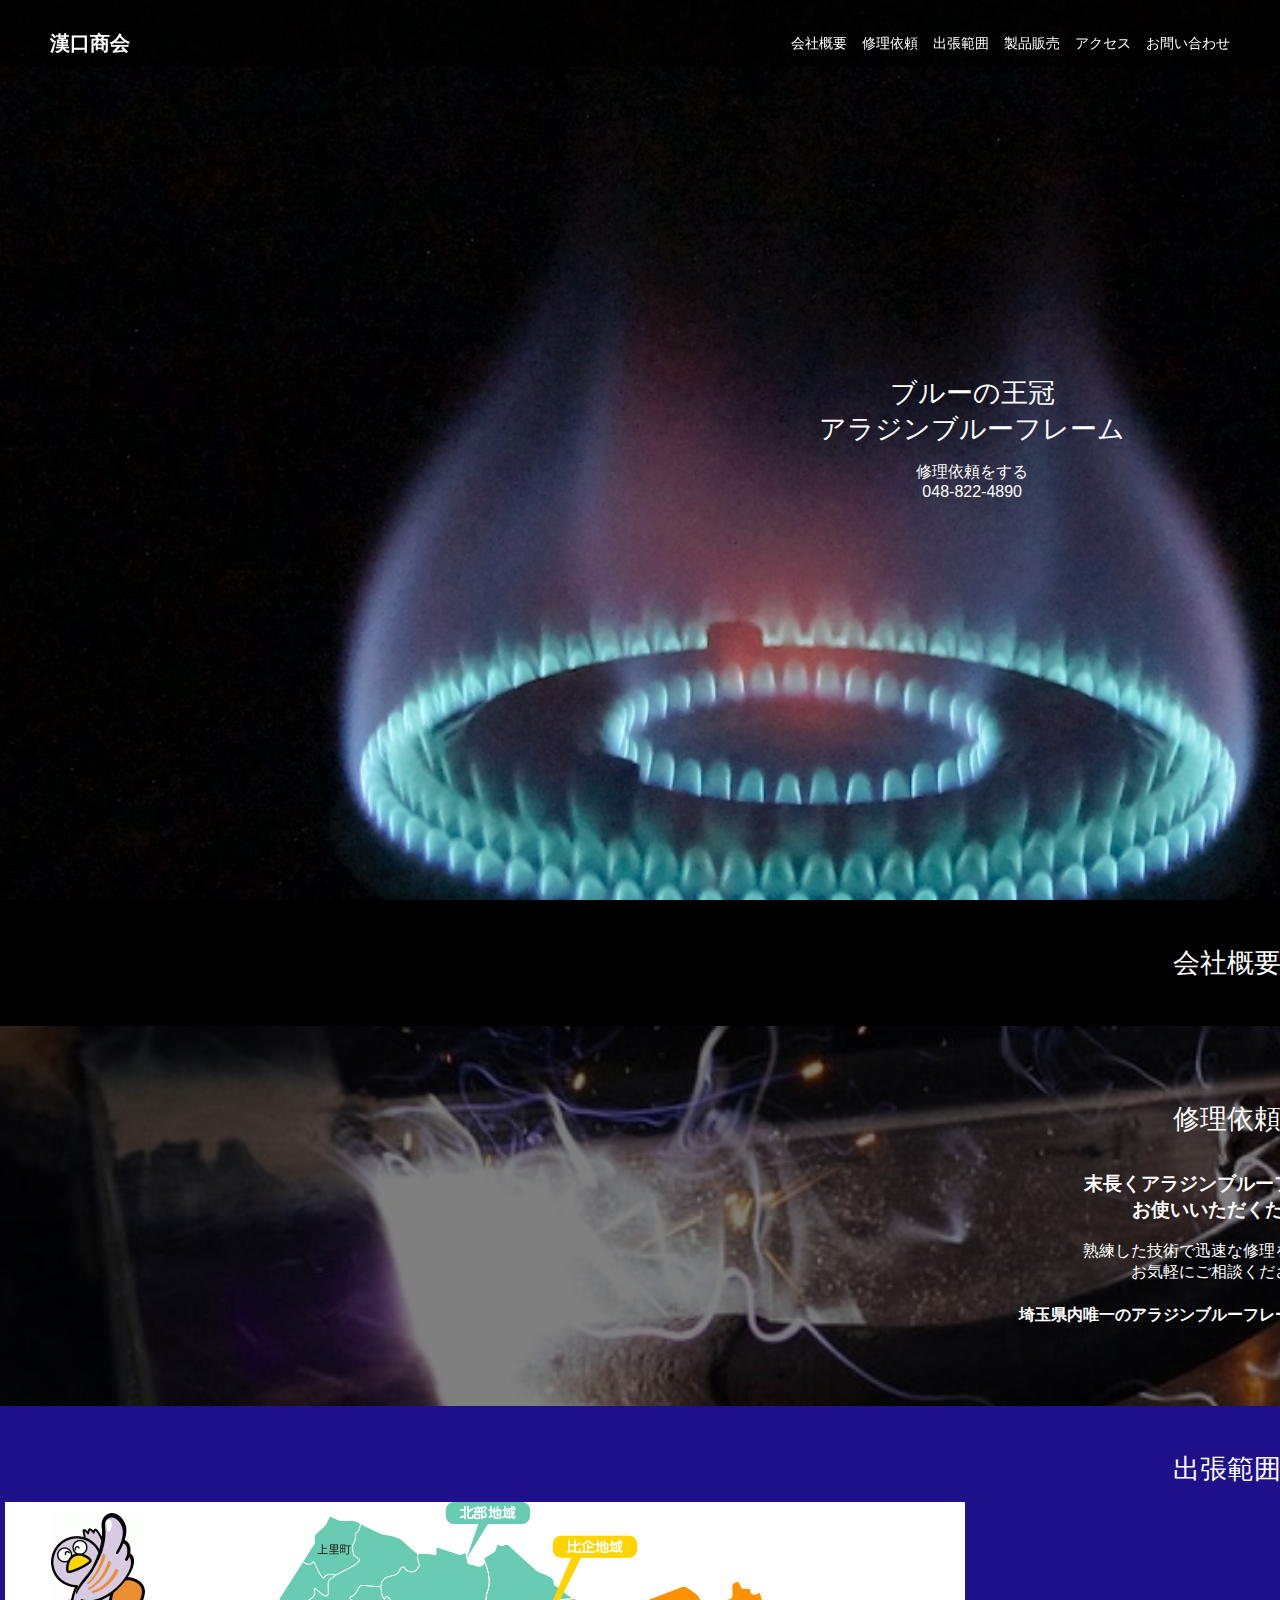
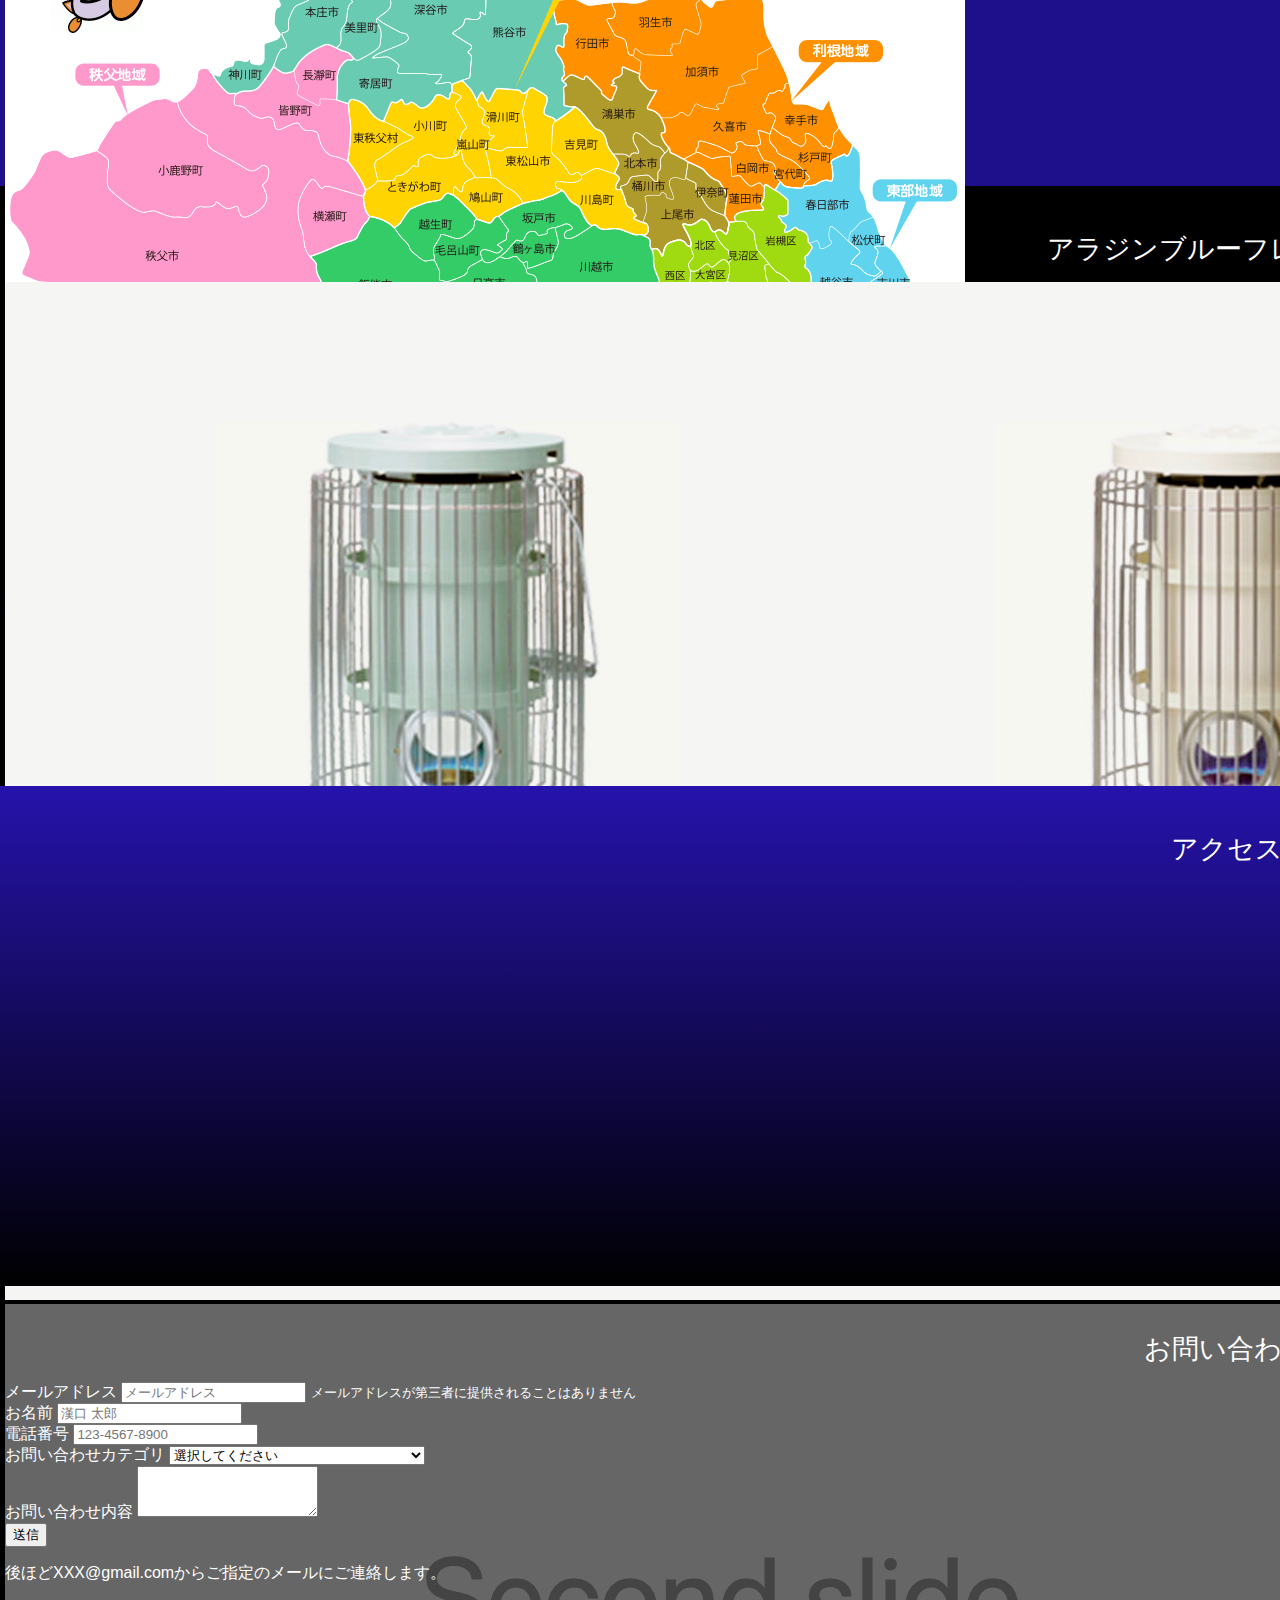
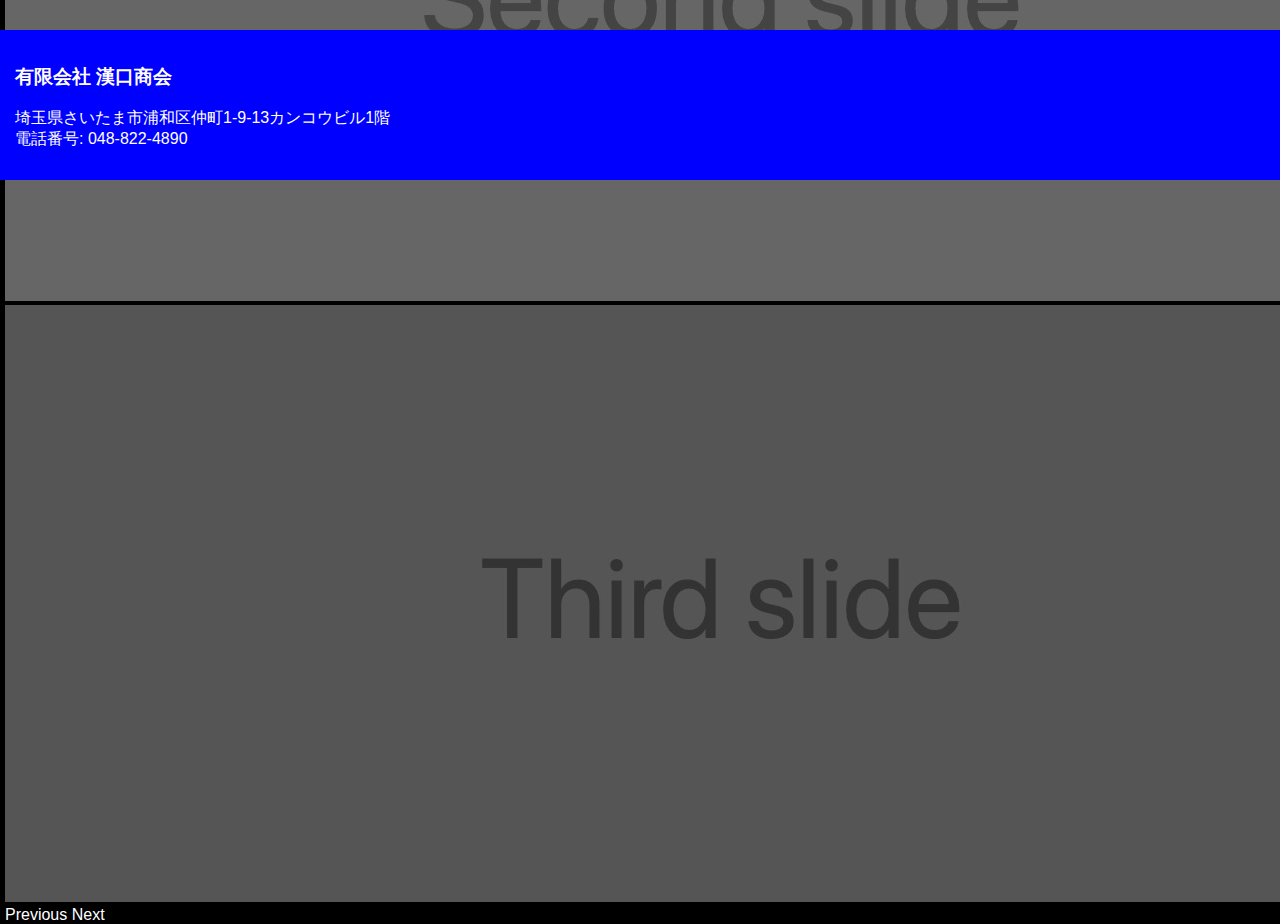
==== commit c37a7bf8: "Need to search about directory" ====
--- a/top.html
+++ b/top.html
@@ -55,8 +55,8 @@
 
       <div class="container area">
         <h2>出張範囲</h2>
-
         <!-- 画像入れる-->
+        <img src="images/saitama.gif" alt="出張範囲">
         <h3>さいたま市10区・蕨市・川口市・上尾市</h3>
         <h4>その他の地域への出張修理</br>につきましては、ご相談ください。</h4>
 
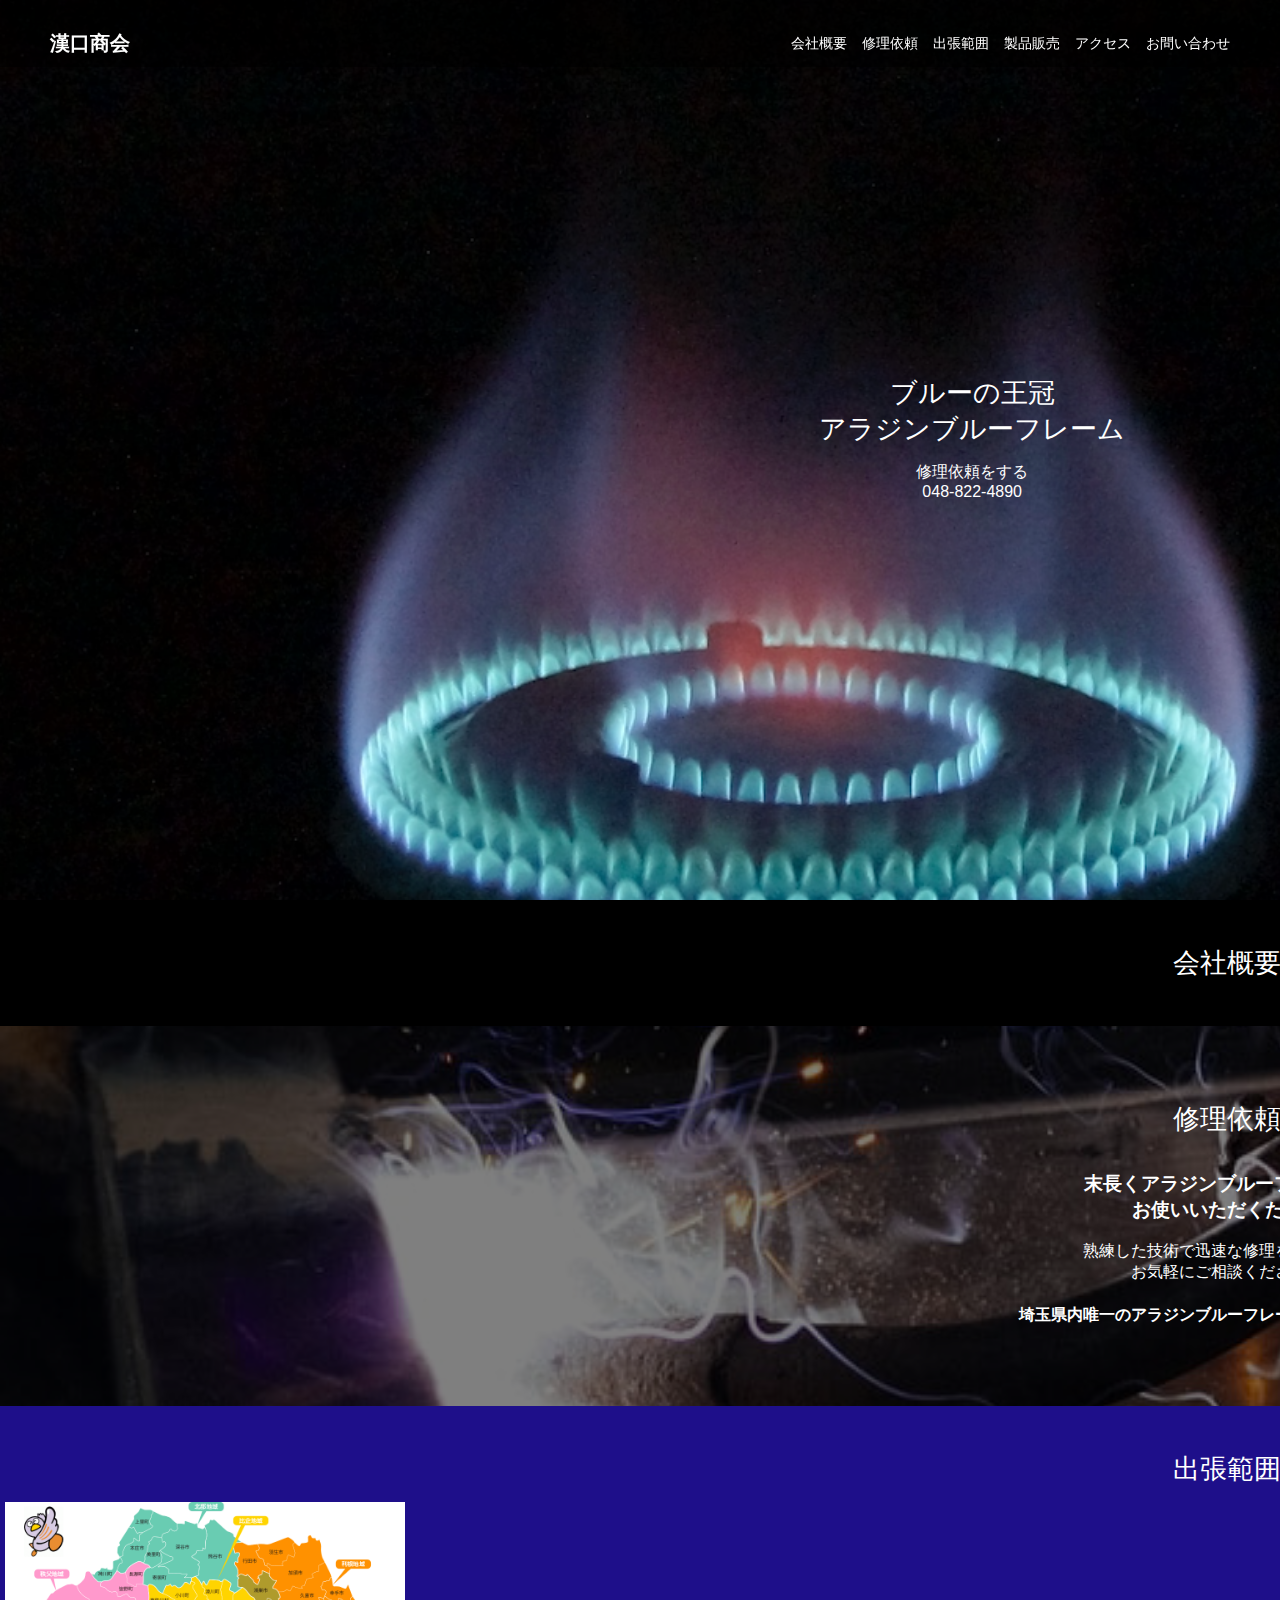
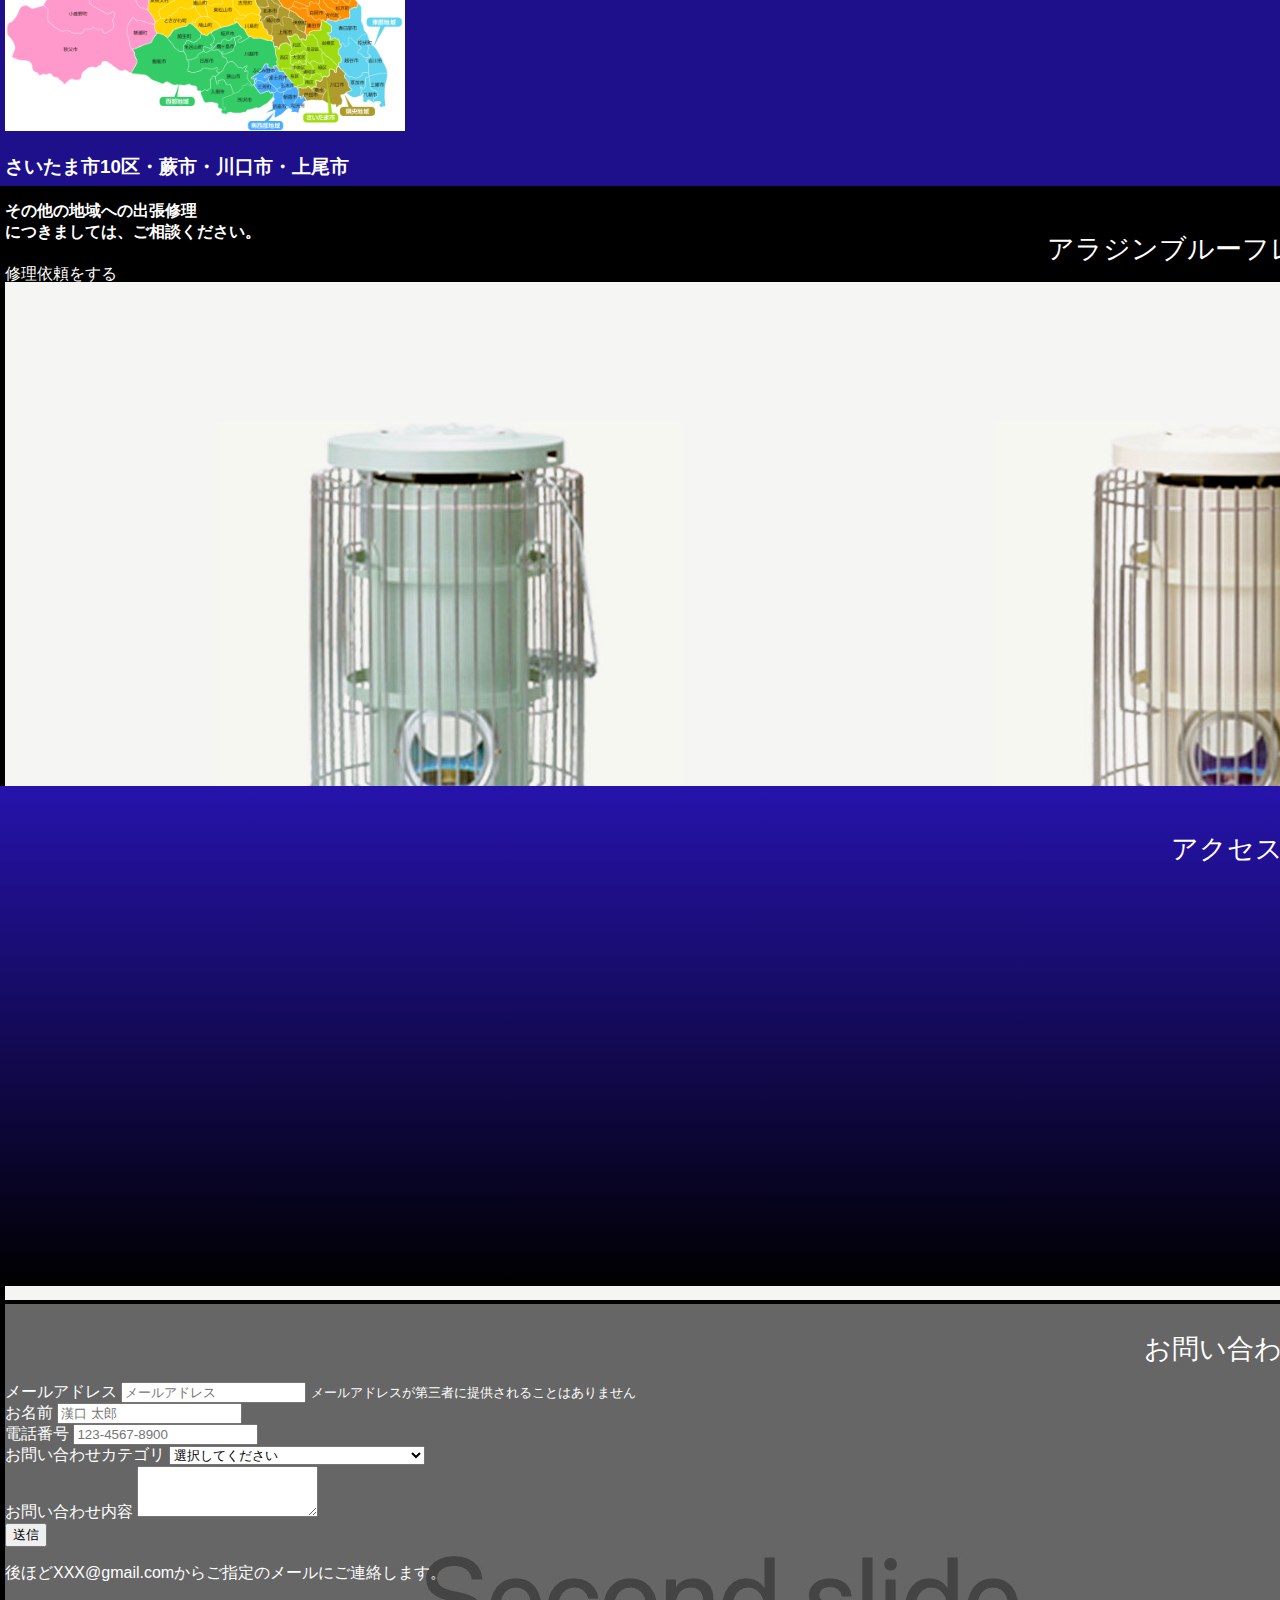
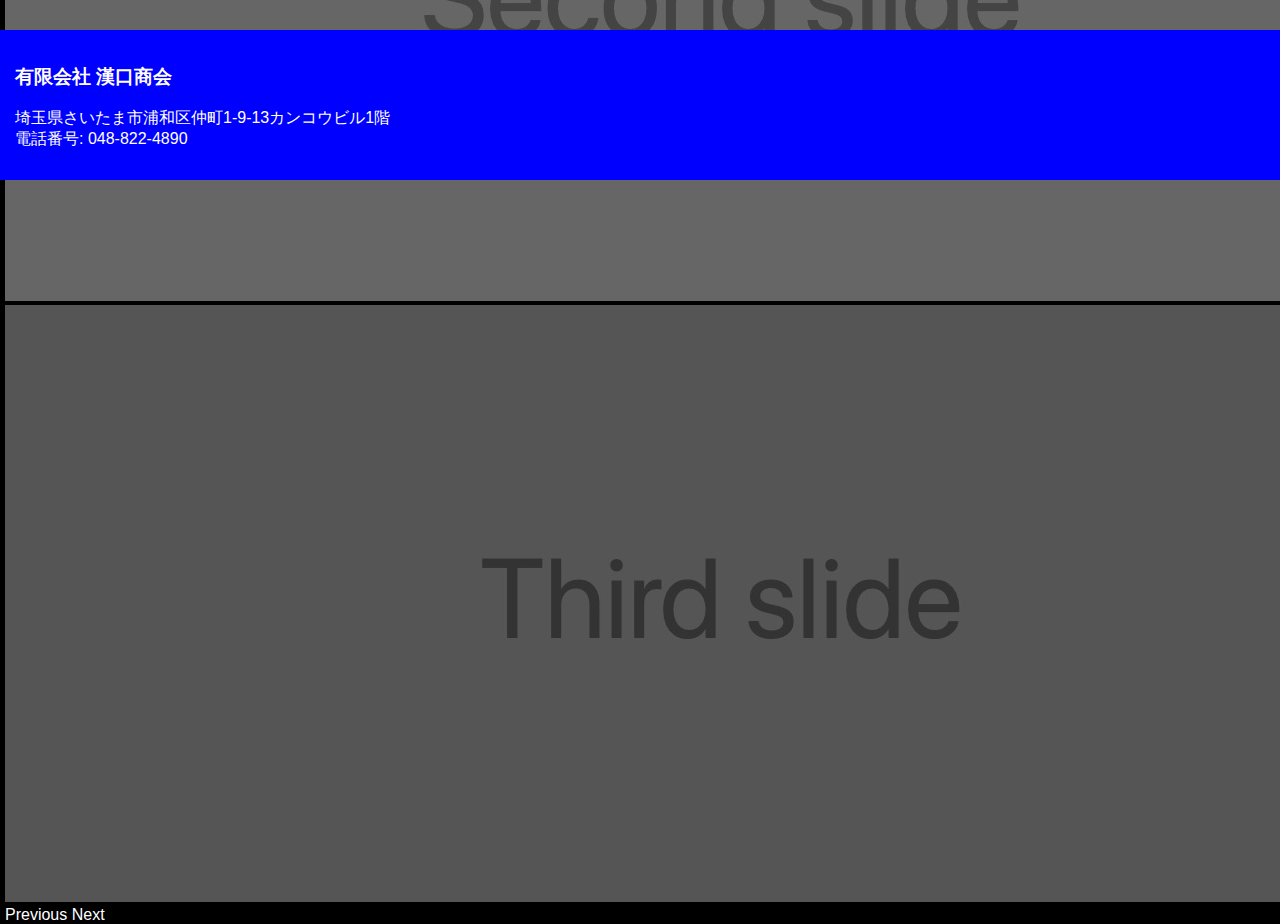
==== commit 8fad7e9f: "area container needs flex" ====
--- a/top.html
+++ b/top.html
@@ -137,6 +137,7 @@
         </form>
       </div>
 
+
   <!--
       <a href="#" class="phone_buttom">
         <h3>修理依頼をする</br>
--- a/stylesheet.css
+++ b/stylesheet.css
@@ -130,6 +130,11 @@
   align-items: center;
 }
 
+.area img {
+  width: 400px;
+  height: auto;
+}
+
 .products {
   grid-row: 6 / 7;
 }
